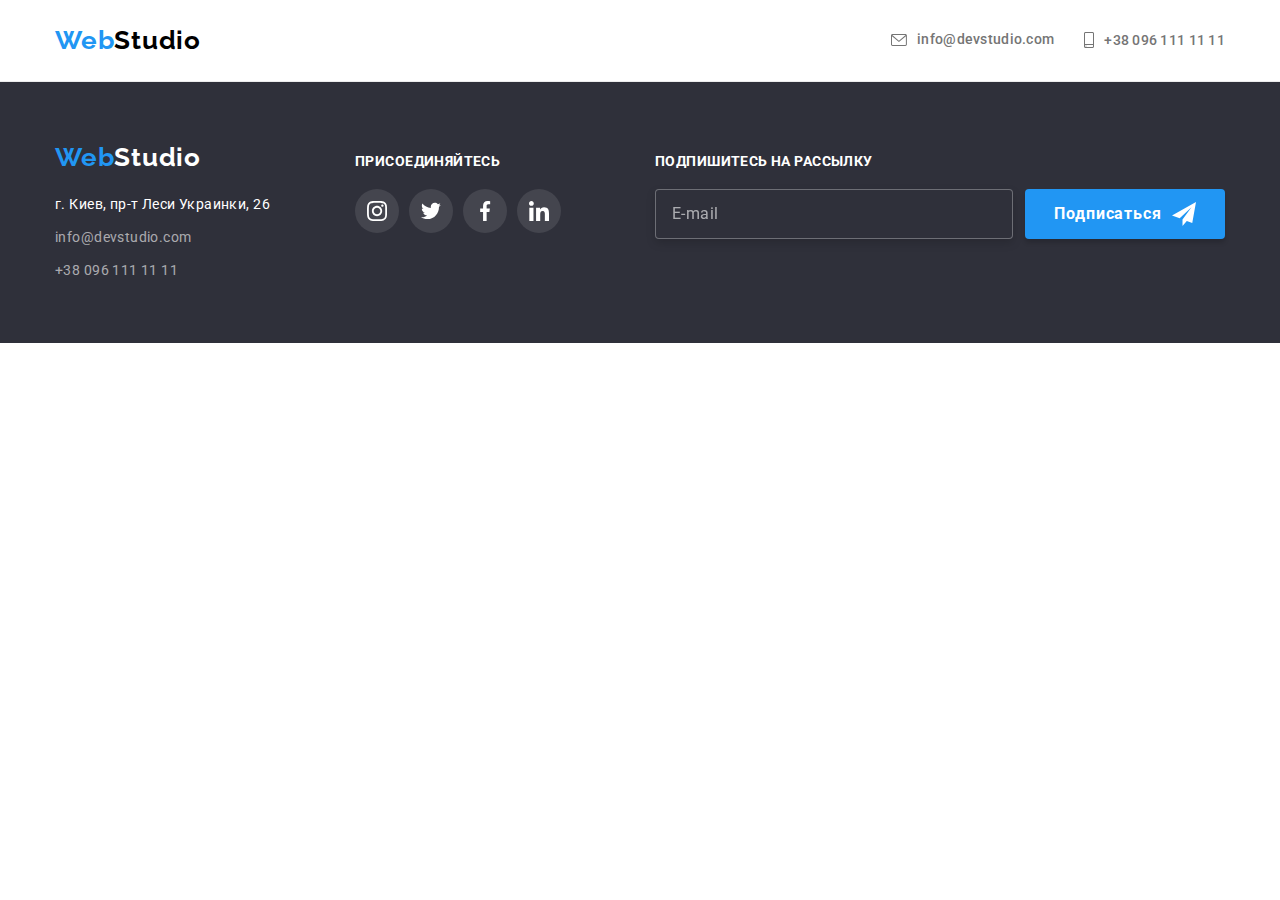
==== exp.html @ 4e3dd15c "hw-08 start" ====
<!DOCTYPE html>
<html lang="ru">
	<head>
		<meta charset="UTF-8" />
		<meta name="viewport" content="width=device-width, initial-scale=1.0" />
		<link rel="stylesheet" href="./css/modern-normalize.css" />
		<link
			href="https://fonts.googleapis.com/css2?family=Raleway:wght@700&family=Roboto:wght@400;500;700;900&display=fallback"
			rel="stylesheet"
		/>
		<link rel="stylesheet" href="./css/main.min.css" />
		<title>Experiment Page</title>
	</head>
	<body>
		<header class="header-border">
			<div class="container flexbox header">
				<!-- logo -->
				<a href="./index.html" class="logo logo__header link"><span class="logo--accent">Web</span>Studio</a>
				<nav class="navigation-box">
					<!-- navigation list -->
					<ul class="navigation list">
						<li class="navigation__item"><a href="./index.html" class="navigation__link">Студия</a></li>
						<li class="navigation__item"><a href="./portfolio.html" class="navigation__link">Портфолио</a></li>
						<li class="navigation__item"><a href="./exp.html" class="navigation__link current-page">Контакты</a></li>
					</ul>
				</nav>
				<!-- tel & mail -->
				<ul class="contacts list">
					<li class="contacts__item">
						<a href="mailto:info@devstudio.com" class="contacts__link">
							<svg class="envelope">
								<use href="./images/icons/sprite.svg#sprite-envelope"></use>
							</svg>
							info@devstudio.com</a
						>
					</li>
					<li class="contacts__item">
						<a href="tel:+380961111111" class="contacts__link">
							<svg class="smartphone">
								<use href="./images/icons/sprite.svg#sprite-smartphone"></use>
							</svg>
							+38 096 111 11 11</a
						>
					</li>
				</ul>
			</div>
		</header>
		<main></main>
		<footer class="footer-background">
			<div class="container flexbox footer">
				<!-- address block-->
				<div class="address-wrap">
					<!-- logo -->
					<a href="./index.html" class="logo logo__footer link"><span class="logo--accent">Web</span>Studio</a>
					<address class="address">
						<ul class="address__list list">
							<li class="address__item">г. Киев, пр-т Леси Украинки, 26</li>
							<li class="address__item">
								<a href="mailto:info@devstudio.com" class="address__link link">info@devstudio.com</a>
							</li>
							<li class="address__item">
								<a href="tel:+380961111111" class="address__link link">+38 096 111 11 11</a>
							</li>
						</ul>
					</address>
				</div>
				<!-- join block -->
				<div class="join">
					<p class="join__heading">присоединяйтесь</p>
					<ul class="join__list flexbox list">
						<li class="join__item">
							<a href="https://www.instagram.com/" class="join__link" aria-label="ссылка на профиль в Instagram">
								<svg class="join__icon">
									<use href="./images/icons/sprite.svg#sprite-instagram"></use>
								</svg>
							</a>
						</li>
						<li class="join__item">
							<a href="https://twitter.com/" class="join__link" aria-label="ссылка на профиль в Twitter">
								<svg class="join__icon">
									<use href="./images/icons/sprite.svg#sprite-twitter"></use>
								</svg>
							</a>
						</li>
						<li class="join__item">
							<a href="https://www.facebook.com/" class="join__link" aria-label="ссылка на профиль в Facebook">
								<svg class="join__icon">
									<use href="./images/icons/sprite.svg#sprite-facebook"></use>
								</svg>
							</a>
						</li>
						<li class="join__item">
							<a href="https://www.linkedin.com/" class="join__link" aria-label="ссылка на профиль в LinkedIn">
								<svg class="join__icon">
									<use href="./images/icons/sprite.svg#sprite-linkedin"></use>
								</svg>
							</a>
						</li>
					</ul>
				</div>
				<!-- submit us block -->
				<div class="subscribe">
					<p class="subscribe__heading">Подпишитесь на рассылку</p>
					<form class="subscribe__form">
						<input
							type="email"
							name="user-email"
							id="user-email"
							class="subscribe__email"
							placeholder="E-mail"
							required
							autocomplete="off"
						/>
						<button class="form-button">
							Подписаться
							<svg class="subscribe__icon">
								<use href="./images/icons/sprite.svg#sprite-footer-send"></use>
							</svg>
						</button>
					</form>
				</div>
			</div>
		</footer>
	</body>
</html>
---- css/main.min.css ----
/*! modern-normalize v0.7.0 | MIT License | https://github.com/sindresorhus/modern-normalize */*,*::before,*::after{box-sizing:border-box}:root{-moz-tab-size:4;tab-size:4}html{-webkit-text-size-adjust:100%}body{margin:0}body{font-family:system-ui,-apple-system,"Segoe UI",Roboto,Helvetica,Arial,sans-serif,"Apple Color Emoji","Segoe UI Emoji"}hr{height:0}abbr[title]{text-decoration:underline dotted}b,strong{font-weight:bolder}code,kbd,samp,pre{font-family:ui-monospace, SFMono-Regular, Consolas, 'Liberation Mono', Menlo, monospace;font-size:1em}small{font-size:80%}sub,sup{font-size:75%;line-height:0;position:relative;vertical-align:baseline}sub{bottom:-0.25em}sup{top:-0.5em}button,input,optgroup,select,textarea{font-family:inherit;font-size:100%;line-height:1.15;margin:0}button,select{text-transform:none}button,[type='button'],[type='reset'],[type='submit']{-webkit-appearance:button}button::-moz-focus-inner,[type='button']::-moz-focus-inner,[type='reset']::-moz-focus-inner,[type='submit']::-moz-focus-inner{border-style:none;padding:0}button:-moz-focusring,[type='button']:-moz-focusring,[type='reset']:-moz-focusring,[type='submit']:-moz-focusring{outline:1px dotted ButtonText}legend{padding:0}progress{vertical-align:baseline}[type='number']::-webkit-inner-spin-button,[type='number']::-webkit-outer-spin-button{height:auto}[type='search']{-webkit-appearance:textfield;outline-offset:-2px}[type='search']::-webkit-search-decoration{-webkit-appearance:none}::-webkit-file-upload-button{-webkit-appearance:button;font:inherit}summary{display:list-item}body{background-color:#fff;font-family:"Roboto", sans-serif;font-style:normal;font-weight:400;font-size:14px;letter-spacing:0.03em}img{display:block;max-width:100%;height:auto}textarea{resize:none}.flexbox{display:flex}.link{text-decoration:none}.list{margin:0;padding:0;list-style:none}.invisible{position:absolute;width:1px;height:1px;margin:-1px;border:0;padding:0;clip:rect(0, 0, 0, 0);overflow:hidden}.logo{font-family:"Raleway", sans-serif;font-style:normal;font-weight:700;font-size:24px;line-height:1.167;letter-spacing:0.03em}@media screen and (min-width: 1200px){.logo{font-size:26px;line-height:1.192}}.logo__header{color:#000}@media screen and (min-width: 1200px){.logo__header{margin-right:93px}}.logo__footer{color:#fff}.logo--accent{color:#2196f3;transition:color 250ms cubic-bezier(0.4, 0, 0.2, 1)}.logo__header:hover>.logo--accent,.logo__header:focus>.logo--accent,.logo__footer:hover>.logo--accent,.logo__footer:focus>.logo--accent{color:#188ce8}.form-button{display:inline-flex;width:200px;height:50px;justify-content:center;align-items:center;background-color:#2196f3;box-shadow:0px 4px 4px rgba(0,0,0,0.15);border:none;border-radius:4px;font-weight:700;font-size:16px;line-height:30px;letter-spacing:0.06em;color:#ffffff;cursor:pointer;transition:background-color 250ms cubic-bezier(0.4, 0, 0.2, 1)}.form-button:hover,.form-button:focus{background-color:#188ce8}.filter__button{padding:6px 22px;border:none;text-align:center;font-weight:500;font-size:16px;line-height:1.62;color:#212121;background-color:#f5f4fa;border-radius:4px;cursor:pointer;transition:color 250ms cubic-bezier(0.4, 0, 0.2, 1),background-color 250ms cubic-bezier(0.4, 0, 0.2, 1),box-shadow 250ms cubic-bezier(0.4, 0, 0.2, 1)}.filter__button:hover,.filter__button:focus{box-shadow:0px 3px 1px rgba(0,0,0,0.1),0px 1px 2px rgba(0,0,0,0.08),0px 2px 2px rgba(0,0,0,0.12);color:#fff;background-color:#2196f3}.close-button{position:absolute;top:8px;right:8px;width:30px;height:30px;border-radius:50%;background:#ffffff;border:1px solid rgba(0,0,0,0.1);cursor:pointer}.close-button__icon{position:absolute;width:11px;height:11px;top:50%;left:50%;transform:translate(-50%, -50%);fill:#000000;transition:fill 250ms cubic-bezier(0.4, 0, 0.2, 1)}.close-button:hover .close-button__icon,.close-button:focus .close-button__icon{fill:#2196f3}.net-list{justify-content:center;align-items:center}.net-list__item:not(:last-child){margin-right:10px}.net-list__link{display:flex;width:44px;height:44px;border-radius:50%;justify-content:center;align-items:center;background-color:transparent;fill:#afb1b8;transition:background-color 250ms cubic-bezier(0.4, 0, 0.2, 1),fill 250ms cubic-bezier(0.4, 0, 0.2, 1)}.net-list__link:hover,.net-list__link:focus{background-color:#2196f3;fill:#fff}.net-list__icon{width:20px;height:20px}.form{display:flex;flex-direction:column;align-items:center}.form__label{position:relative;display:flex;flex-direction:column;width:100%;cursor:pointer}.form__label:not(:nth-child(4)){margin-bottom:10px}.form__label:nth-child(4){margin-bottom:20px}.form__text{display:inline-block;margin-bottom:4px;font-weight:400;font-size:12px;line-height:14px;letter-spacing:0.01em;color:#757575}.form__field{width:100%;height:40px;outline:none;padding-left:42px;border:1px solid rgba(33,33,33,0.2);border-radius:4px;font-weight:400;font-size:16px;line-height:20px;letter-spacing:0.03em;background-color:transparent;cursor:pointer;transition:border-color 250ms cubic-bezier(0.4, 0, 0.2, 1)}.form__field:hover,.form__field:focus{border-color:#2196f3}.form__textarea{height:120px;padding:12px 16px}.form__textarea::placeholder{font-weight:normal;font-size:12px;line-height:20px;letter-spacing:0.01em;color:rgba(117,117,117,0.5)}.form__icon{position:absolute;left:12px;bottom:11px;width:18px;height:18px;fill:#212121;transition:fill 250ms cubic-bezier(0.4, 0, 0.2, 1);z-index:-1}.form__field:hover+.form__icon,.form__label:focus-within .form__icon{fill:#2196f3}.form__deal{display:flex;height:24px;margin-bottom:30px;line-height:1.714;align-items:center;cursor:pointer}.form__checkbox:not(:checked)+.form__custom-checkbox{border:2px solid #212121;border-radius:2px}.form__checkbox:checked+.form__custom-checkbox{border-color:transparent;transition:background-color 250ms cubic-bezier(0.4, 0, 0.2, 1);background-image:url(../images/icons/check.svg)}.form__checkbox:not(:checked):hover+.form__custom-checkbox,.form__checkbox:not(:checked):focus+.form__custom-checkbox{border-color:#2196f3}.form__custom-checkbox{display:inline-block;width:16px;height:15px;margin-right:8px;vertical-align:middle}.form__accept{margin:0 4px 0 0;color:#757575}.form__link{color:#2196f3}.backdrop{position:fixed;top:0;right:0;width:100%;height:100%;background-color:rgba(0,0,0,0.2);transition:opacity 250ms cubic-bezier(0.4, 0, 0.2, 1)}.backdrop.is-hidden{opacity:0;pointer-events:none}.modal-window{position:absolute;top:50%;left:50%;transform:translate(-50%, -50%) scale(1);width:528px;height:581px;padding:40px;background-color:#ffffff;box-shadow:0px 1px 3px rgba(0,0,0,0.12),0px 1px 1px rgba(0,0,0,0.14),0px 2px 1px rgba(0,0,0,0.2);border-radius:4px;overflow:hidden;transition:transform 250ms cubic-bezier(0.4, 0, 0.2, 1),opacity 250ms cubic-bezier(0.4, 0, 0.2, 1)}.modal-window__heading{margin:0 0 12px;font-weight:700;font-size:20px;line-height:23px;text-align:center;letter-spacing:0.03em;color:#212121}.backdrop.is-hidden .modal-window{opacity:0;transform:translate(-50%, -50%) scale(0)}.container{width:1200px;padding-left:15px;padding-right:15px;margin-left:auto;margin-right:auto}.section{padding-top:94px;padding-bottom:94px}.section__title{margin-top:0;margin-bottom:50px;font-weight:700;font-size:36px;line-height:1.17;text-align:center;color:#212121}.header-border{border-bottom:1px solid #ececec}.header{justify-content:space-between;align-items:center;padding-top:25px;padding-bottom:25px}.navigation-box{display:none;align-items:center;margin-right:auto}.navigation,.contacts{display:inline-flex}.navigation__item{position:relative}.navigation__item:not(:last-child){margin-right:50px}.contacts__item:not(:last-child){margin-right:30px}.navigation__link,.contacts{font-weight:500;line-height:1.14;letter-spacing:0.02em;text-decoration:none;color:#212121;transition:color 250ms cubic-bezier(0.4, 0, 0.2, 1)}.contacts__link{display:flex;align-items:center;text-decoration:none;color:#757575;transition:color 250ms cubic-bezier(0.4, 0, 0.2, 1)}.contacts__link:hover,.contacts__link:focus{color:#2196f3}.envelope{width:16px;height:12px;margin-right:10px;fill:#757575;transition:fill 250ms cubic-bezier(0.4, 0, 0.2, 1)}.contacts__link:hover .envelope,.contacts__link:focus .envelope{fill:#2196f3}.smartphone{width:10px;height:16px;margin-right:10px;fill:#757575;transition:fill 250ms cubic-bezier(0.4, 0, 0.2, 1)}.contacts__link:hover .smartphone,.contacts__link:focus .smartphone{fill:#2196f3}.navigation__link:hover,.navigation__link:focus{color:#2196f3}.hero{display:flex;flex-direction:column;justify-content:center;align-items:center;max-width:1600px;height:600px;margin-left:auto;margin-right:auto;text-align:center;background-color:#c4c4c4;background-image:linear-gradient(rgba(47,48,58,0.4), rgba(47,48,58,0.4)),url(../images/hero/hero.jpg);background-repeat:no-repeat;background-size:cover;background-position:center}.hero__title{margin-top:0;margin-bottom:30px;font-weight:900;font-size:44px;line-height:60px;letter-spacing:0.06em;text-transform:uppercase;color:#fff}.feature{padding-top:94px}.feature__item{width:calc((100%-3 * 30px) / 4)}.feature__item:not(:last-child){margin-right:30px}.feature__wrap{display:flex;justify-content:center;align-items:center;height:120px;margin-bottom:30px;background-color:#f5f4fa;border-radius:4px}.feature__title{margin:0;font-size:14px;letter-spacing:0.03em;font-weight:700;line-height:1.14;text-transform:uppercase;color:#212121}.feature__text{line-height:24px;color:#757575;margin:10px 0 0}.work__list{flex-wrap:wrap}.work__item{width:calc((100% - 2 * 30px) / 3);position:relative}.work__item:not(:nth-child(3n)){margin-right:30px}.work__item::before{position:absolute;bottom:0;left:0;content:"";width:100%;height:70px;background-color:rgba(47,48,58,0.8)}.work__text{position:absolute;bottom:27px;width:100%;margin:0;font-weight:500;line-height:1.143;text-transform:uppercase;text-align:center;color:#fff}.team-background{background-color:#f5f4fa}.team__list{flex-wrap:wrap}.team__item{margin:0;width:calc((100% - 30px * 3) / 4);text-align:center;background-color:#fff;box-shadow:0px 1px 3px rgba(0,0,0,0.12),0px 1px 1px rgba(0,0,0,0.14),0px 2px 1px rgba(0,0,0,0.2);border-radius:0px 0px 4px 4px}.team__item:not(:nth-child(4n)){margin-right:30px}.team__card{padding-top:30px;padding-bottom:30px}.team__title{margin:0 0 10px;font-weight:500;font-size:16px;line-height:1.19;color:#212121}.team__text{margin:0 0 16px;font-size:16px;line-height:1.19;color:#757575}.clients{flex-wrap:wrap}.clients__item:not(:nth-child(6n)){margin-right:30px}.clients__item:nth-child(n+7){margin-top:30px}.clients__link{display:flex;justify-content:center;align-items:center;width:170px;height:90px;border:1px solid #afb1b8;border-radius:4px;transition:border-color 250ms cubic-bezier(0.4, 0, 0.2, 1)}.clients__link:hover,.clients__link:focus{border-color:#2196f3}.clients__icon{fill:#afb1b8;transition:fill 250ms cubic-bezier(0.4, 0, 0.2, 1)}.clients__item:nth-child(1) .clients__icon{width:44px;height:49px}.clients__item:nth-child(2) .clients__icon{width:40px;height:52px}.clients__item:nth-child(3) .clients__icon{width:41px;height:42px}.clients__item:nth-child(4) .clients__icon{width:80px;height:42px}.clients__item:nth-child(5) .clients__icon{width:59px;height:47px}.clients__item:nth-child(6) .clients__icon{width:88px;height:45px}.clients__link:hover .clients__icon,.clients__link:focus .clients__icon{fill:#2196f3}.filter{display:flex;margin-bottom:50px;justify-content:center}.filter__item:not(:last-child){margin-right:8px}.portfolio{display:flex;flex-wrap:wrap}.portfolio__item{width:calc((100% - 30px * 2) / 3);border:1px solid #eeeeee;transition:box-shadow 250ms cubic-bezier(0.4, 0, 0.2, 1)}.portfolio__item:not(:nth-child(3n)){margin-right:30px}.portfolio__item:not(:nth-last-child(-n+3)){margin-bottom:30px}.portfolio__item:hover,.portfolio__item:focus-within{border:1px solid rgba(0,0,0,0.16);box-shadow:0px 1px 1px rgba(0,0,0,0.12),0px 4px 4px rgba(0,0,0,0.06),1px 4px 6px rgba(0,0,0,0.16)}.portfolio__link{text-decoration:none}.portfolio__card{padding:20px 24px}.portfolio__title{margin:0 0 4px;font-weight:700;font-size:18px;line-height:2;letter-spacing:0.06em;color:#212121}.portfolio__text{margin:0;font-size:16px;line-height:1.87;color:#757575}.overlay{position:relative;overflow:hidden}.overlay::before{content:"";display:block;position:absolute;top:0;left:0;background:rgba(33,150,243,0.9);width:100%;height:100%;transform:translateY(101%);transition:transform 250ms cubic-bezier(0.4, 0, 0.2, 1)}.overlay__wrap{position:absolute;top:0;left:0;width:100%;height:100%;margin:0;display:flex;align-items:center;padding:24px;transform:translateY(100%);transition:transform 250ms cubic-bezier(0.4, 0, 0.2, 1)}.overlay__text{color:#fff;font-size:18px;line-height:1.556}.portfolio__link:hover .overlay::before,.portfolio__link:focus .overlay::before,.portfolio__link:hover .overlay__wrap,.portfolio__link:focus .overlay__wrap{transform:translateY(0)}.footer-background{background-color:#2f303a}.footer{padding-top:60px;padding-bottom:60px;align-items:baseline}.address-wrap{width:calc((100% - 30px * 3) / 4);margin-right:30px}.address{margin-top:20px}.address__list{font-style:normal;line-height:1.71}.address__list:first-child{color:#fff}.address__item:not(:last-child){margin-bottom:9px}.address__link{color:rgba(255,255,255,0.6);transition:color 250ms cubic-bezier(0.4, 0, 0.2, 1)}.address__link:hover,.address__link:focus{color:#2196f3}.join{width:calc((100% - 30px * 3) / 4);margin-right:30px;text-transform:uppercase;font-weight:700;line-height:16px;color:#ffffff}.join__heading{margin:0 0 20px 0}.join__list{margin-top:20px}.join__item:not(:last-child){margin-right:10px}.join__link{display:flex;width:44px;height:44px;border-radius:50%;justify-content:center;align-items:center;background:rgba(255,255,255,0.1);transition:background-color 250ms cubic-bezier(0.4, 0, 0.2, 1)}.join__link:hover,.join__link:focus{background-color:#2196f3}.join__icon{width:20px;height:20px;fill:#ffffff}.subscribe{width:calc((100% - 30px) / 2);text-transform:uppercase;font-weight:700;line-height:16px;color:#ffffff}.subscribe__heading{margin:0 0 20px 0}.subscribe__form{display:flex;align-items:center}.subscribe__email{display:inline-flex;width:358px;height:50px;margin-right:12px;padding-left:16px;border:1px solid rgba(255,255,255,0.3);filter:drop-shadow(0px 4px 4px rgba(0,0,0,0.15));border-radius:4px;background-color:#2f303a;font-weight:400;font-size:16px;line-height:20px;letter-spacing:0.03em;color:#ffffff;transition:border-color 250ms cubic-bezier(0.4, 0, 0.2, 1)}.subscribe__email::placeholder{color:rgba(255,255,255,0.6)}.subscribe__email:hover,.subscribe__email:focus{border-color:#2196f3}.subscribe__icon{margin-left:10px;width:24px;height:24px;fill:#ffffff}.current-page{color:#2196f3}.current-page::after{position:absolute;bottom:-32px;left:0;content:"";width:100%;height:4px;border-radius:2px;background-color:#2196f3}
/*# sourceMappingURL=main.min.css.map */
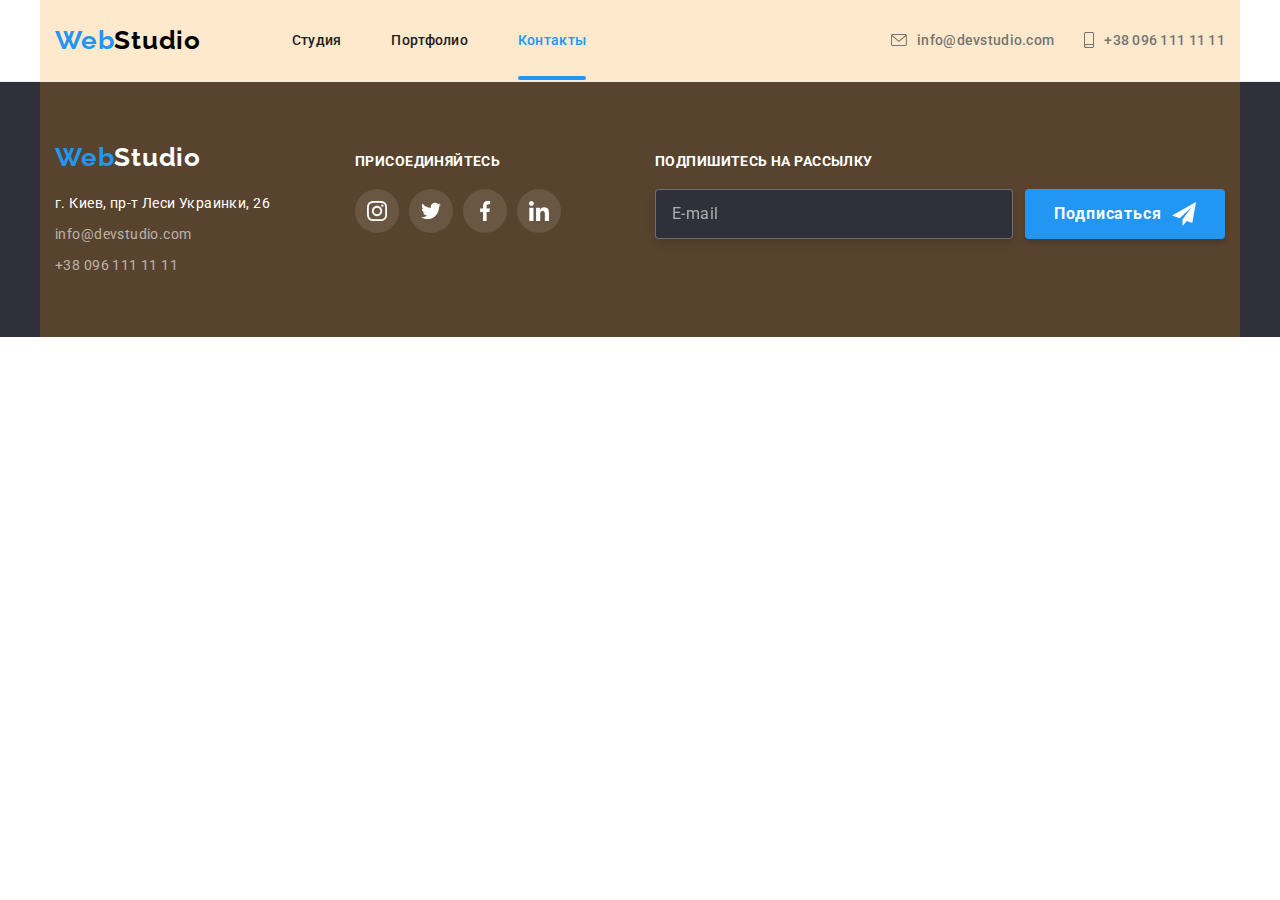
==== commit 3c780371: "current page underline fix" ====
--- a/exp.html
+++ b/exp.html
@@ -14,43 +14,46 @@
 	<body>
 		<header class="header-border">
 			<div class="container flexbox header">
-				<!-- logo -->
 				<a href="./index.html" class="logo logo__header link"><span class="logo--accent">Web</span>Studio</a>
-				<nav class="navigation-box">
-					<!-- navigation list -->
-					<ul class="navigation list">
-						<li class="navigation__item"><a href="./index.html" class="navigation__link">Студия</a></li>
-						<li class="navigation__item"><a href="./portfolio.html" class="navigation__link">Портфолио</a></li>
-						<li class="navigation__item"><a href="./exp.html" class="navigation__link current-page">Контакты</a></li>
+				<button type="button" class="menu-button" aria-expanded="false" aria-controls="menu-mobile" data-menu-button>
+					<svg width="40" height="40" aria-label="Переключатель мобильного меню">
+						<use class="burger-close" href="./images/icons/sprite.svg#sprite-burger-close"></use>
+						<use class="burger" href="./images/icons/sprite.svg#sprite-burger"></use>
+					</svg>
+				</button>
+				<div class="menu" id="menu-mobile" data-menu>
+					<nav class="navigation-box">
+						<ul class="navigation list">
+							<li class="navigation__item"><a href="./index.html" class="navigation__link">Студия</a></li>
+							<li class="navigation__item"><a href="./portfolio.html" class="navigation__link">Портфолио</a></li>
+							<li class="navigation__item"><a href="exp.html" class="navigation__link current-page">Контакты</a></li>
+						</ul>
+					</nav>
+					<ul class="contacts list">
+						<li class="contacts__item">
+							<a href="mailto:info@devstudio.com" class="contacts__link">
+								<svg class="envelope">
+									<use href="./images/icons/sprite.svg#sprite-envelope"></use>
+								</svg>
+								info@devstudio.com</a
+							>
+						</li>
+						<li class="contacts__item">
+							<a href="tel:+380961111111" class="contacts__link">
+								<svg class="smartphone">
+									<use href="./images/icons/sprite.svg#sprite-smartphone"></use>
+								</svg>
+								+38 096 111 11 11</a
+							>
+						</li>
 					</ul>
-				</nav>
-				<!-- tel & mail -->
-				<ul class="contacts list">
-					<li class="contacts__item">
-						<a href="mailto:info@devstudio.com" class="contacts__link">
-							<svg class="envelope">
-								<use href="./images/icons/sprite.svg#sprite-envelope"></use>
-							</svg>
-							info@devstudio.com</a
-						>
-					</li>
-					<li class="contacts__item">
-						<a href="tel:+380961111111" class="contacts__link">
-							<svg class="smartphone">
-								<use href="./images/icons/sprite.svg#sprite-smartphone"></use>
-							</svg>
-							+38 096 111 11 11</a
-						>
-					</li>
-				</ul>
+				</div>
 			</div>
 		</header>
 		<main></main>
-		<footer class="footer-background">
-			<div class="container flexbox footer">
-				<!-- address block-->
+		<footer class="footer-background" id="contacts">
+			<div class="container footer">
 				<div class="address-wrap">
-					<!-- logo -->
 					<a href="./index.html" class="logo logo__footer link"><span class="logo--accent">Web</span>Studio</a>
 					<address class="address">
 						<ul class="address__list list">
@@ -64,7 +67,6 @@
 						</ul>
 					</address>
 				</div>
-				<!-- join block -->
 				<div class="join">
 					<p class="join__heading">присоединяйтесь</p>
 					<ul class="join__list flexbox list">
@@ -98,7 +100,6 @@
 						</li>
 					</ul>
 				</div>
-				<!-- submit us block -->
 				<div class="subscribe">
 					<p class="subscribe__heading">Подпишитесь на рассылку</p>
 					<form class="subscribe__form">
@@ -121,5 +122,6 @@
 				</div>
 			</div>
 		</footer>
+		<script src="./js/menu.js"></script>
 	</body>
 </html>
--- a/css/main.min.css
+++ b/css/main.min.css
@@ -3,5 +3,5 @@
  Consolas,  'Liberation Mono',  Menlo,- monospace;font-size:1em}small{font-size:80%}sub,sup{font-size:75%;line-height:0;position:relative;vertical-align:baseline}sub{bottom:-0.25em}sup{top:-0.5em}button,input,optgroup,select,textarea{font-family:inherit;font-size:100%;line-height:1.15;margin:0}button,select{text-transform:none}button,[type='button'],[type='reset'],[type='submit']{-webkit-appearance:button}button::-moz-focus-inner,[type='button']::-moz-focus-inner,[type='reset']::-moz-focus-inner,[type='submit']::-moz-focus-inner{border-style:none;padding:0}button:-moz-focusring,[type='button']:-moz-focusring,[type='reset']:-moz-focusring,[type='submit']:-moz-focusring{outline:1px dotted ButtonText}legend{padding:0}progress{vertical-align:baseline}[type='number']::-webkit-inner-spin-button,[type='number']::-webkit-outer-spin-button{height:auto}[type='search']{-webkit-appearance:textfield;outline-offset:-2px}[type='search']::-webkit-search-decoration{-webkit-appearance:none}::-webkit-file-upload-button{-webkit-appearance:button;font:inherit}summary{display:list-item}body{background-color:#fff;font-family:"Roboto", sans-serif;font-style:normal;font-weight:400;font-size:14px;letter-spacing:0.03em}img{display:block;max-width:100%;height:auto}textarea{resize:none}.flexbox{display:flex}.link{text-decoration:none}.list{margin:0;padding:0;list-style:none}.invisible{position:absolute;width:1px;height:1px;margin:-1px;border:0;padding:0;clip:rect(0, 0, 0, 0);overflow:hidden}.logo{font-family:"Raleway", sans-serif;font-style:normal;font-weight:700;font-size:24px;line-height:1.167;letter-spacing:0.03em}@media screen and (min-width: 1200px){.logo{font-size:26px;line-height:1.192}}.logo__header{color:#000}@media screen and (min-width: 1200px){.logo__header{margin-right:93px}}.logo__footer{color:#fff}.logo--accent{color:#2196f3;transition:color 250ms cubic-bezier(0.4, 0, 0.2, 1)}.logo__header:hover>.logo--accent,.logo__header:focus>.logo--accent,.logo__footer:hover>.logo--accent,.logo__footer:focus>.logo--accent{color:#188ce8}.form-button{display:inline-flex;width:200px;height:50px;justify-content:center;align-items:center;background-color:#2196f3;box-shadow:0px 4px 4px rgba(0,0,0,0.15);border:none;border-radius:4px;font-weight:700;font-size:16px;line-height:30px;letter-spacing:0.06em;color:#ffffff;cursor:pointer;transition:background-color 250ms cubic-bezier(0.4, 0, 0.2, 1)}.form-button:hover,.form-button:focus{background-color:#188ce8}.filter__button{padding:6px 22px;border:none;text-align:center;font-weight:500;font-size:16px;line-height:1.62;color:#212121;background-color:#f5f4fa;border-radius:4px;cursor:pointer;transition:color 250ms cubic-bezier(0.4, 0, 0.2, 1),background-color 250ms cubic-bezier(0.4, 0, 0.2, 1),box-shadow 250ms cubic-bezier(0.4, 0, 0.2, 1)}.filter__button:hover,.filter__button:focus{box-shadow:0px 3px 1px rgba(0,0,0,0.1),0px 1px 2px rgba(0,0,0,0.08),0px 2px 2px rgba(0,0,0,0.12);color:#fff;background-color:#2196f3}.close-button{position:absolute;top:8px;right:8px;width:30px;height:30px;border-radius:50%;background:#ffffff;border:1px solid rgba(0,0,0,0.1);cursor:pointer}.close-button__icon{position:absolute;width:11px;height:11px;top:50%;left:50%;transform:translate(-50%, -50%);fill:#000000;transition:fill 250ms cubic-bezier(0.4, 0, 0.2, 1)}.close-button:hover .close-button__icon,.close-button:focus .close-button__icon{fill:#2196f3}.net-list{justify-content:center;align-items:center}.net-list__item:not(:last-child){margin-right:10px}.net-list__link{display:flex;width:44px;height:44px;border-radius:50%;justify-content:center;align-items:center;background-color:transparent;fill:#afb1b8;transition:background-color 250ms cubic-bezier(0.4, 0, 0.2, 1),fill 250ms cubic-bezier(0.4, 0, 0.2, 1)}.net-list__link:hover,.net-list__link:focus{background-color:#2196f3;fill:#fff}.net-list__icon{width:20px;height:20px}.form{display:flex;flex-direction:column;align-items:center}.form__label{position:relative;display:flex;flex-direction:column;width:100%;cursor:pointer}.form__label:not(:nth-child(4)){margin-bottom:10px}.form__label:nth-child(4){margin-bottom:20px}.form__text{display:inline-block;margin-bottom:4px;font-weight:400;font-size:12px;line-height:14px;letter-spacing:0.01em;color:#757575}.form__field{width:100%;height:40px;outline:none;padding-left:42px;border:1px solid rgba(33,33,33,0.2);border-radius:4px;font-weight:400;font-size:16px;line-height:20px;letter-spacing:0.03em;background-color:transparent;cursor:pointer;transition:border-color 250ms cubic-bezier(0.4, 0, 0.2, 1)}.form__field:hover,.form__field:focus{border-color:#2196f3}.form__textarea{height:120px;padding:12px 16px}.form__textarea::placeholder{font-weight:normal;font-size:12px;line-height:20px;letter-spacing:0.01em;color:rgba(117,117,117,0.5)}.form__icon{position:absolute;left:12px;bottom:11px;width:18px;height:18px;fill:#212121;transition:fill 250ms cubic-bezier(0.4, 0, 0.2, 1);z-index:-1}.form__field:hover+.form__icon,.form__label:focus-within .form__icon{fill:#2196f3}.form__deal{display:flex;height:24px;margin-bottom:30px;line-height:1.714;align-items:center;cursor:pointer}.form__checkbox:not(:checked)+.form__custom-checkbox{border:2px solid #212121;border-radius:2px}.form__checkbox:checked+.form__custom-checkbox{border-color:transparent;transition:background-color 250ms cubic-bezier(0.4, 0, 0.2, 1);background-image:url(../images/icons/check.svg)}.form__checkbox:not(:checked):hover+.form__custom-checkbox,.form__checkbox:not(:checked):focus+.form__custom-checkbox{border-color:#2196f3}.form__custom-checkbox{display:inline-block;width:16px;height:15px;margin-right:8px;vertical-align:middle}.form__accept{margin:0 4px 0 0;color:#757575}.form__link{color:#2196f3}.backdrop{position:fixed;top:0;right:0;width:100%;height:100%;background-color:rgba(0,0,0,0.2);transition:opacity 250ms cubic-bezier(0.4, 0, 0.2, 1)}.backdrop.is-hidden{opacity:0;pointer-events:none}.modal-window{position:absolute;top:50%;left:50%;transform:translate(-50%, -50%) scale(1);width:528px;height:581px;padding:40px;background-color:#ffffff;box-shadow:0px 1px 3px rgba(0,0,0,0.12),0px 1px 1px rgba(0,0,0,0.14),0px 2px 1px rgba(0,0,0,0.2);border-radius:4px;overflow:hidden;transition:transform 250ms cubic-bezier(0.4, 0, 0.2, 1),opacity 250ms cubic-bezier(0.4, 0, 0.2, 1)}.modal-window__heading{margin:0 0 12px;font-weight:700;font-size:20px;line-height:23px;text-align:center;letter-spacing:0.03em;color:#212121}.backdrop.is-hidden .modal-window{opacity:0;transform:translate(-50%, -50%) scale(0)}.container{width:1200px;padding-left:15px;padding-right:15px;margin-left:auto;margin-right:auto}.section{padding-top:94px;padding-bottom:94px}.section__title{margin-top:0;margin-bottom:50px;font-weight:700;font-size:36px;line-height:1.17;text-align:center;color:#212121}.header-border{border-bottom:1px solid #ececec}.header{justify-content:space-between;align-items:center;padding-top:25px;padding-bottom:25px}.navigation-box{display:none;align-items:center;margin-right:auto}.navigation,.contacts{display:inline-flex}.navigation__item{position:relative}.navigation__item:not(:last-child){margin-right:50px}.contacts__item:not(:last-child){margin-right:30px}.navigation__link,.contacts{font-weight:500;line-height:1.14;letter-spacing:0.02em;text-decoration:none;color:#212121;transition:color 250ms cubic-bezier(0.4, 0, 0.2, 1)}.contacts__link{display:flex;align-items:center;text-decoration:none;color:#757575;transition:color 250ms cubic-bezier(0.4, 0, 0.2, 1)}.contacts__link:hover,.contacts__link:focus{color:#2196f3}.envelope{width:16px;height:12px;margin-right:10px;fill:#757575;transition:fill 250ms cubic-bezier(0.4, 0, 0.2, 1)}.contacts__link:hover .envelope,.contacts__link:focus .envelope{fill:#2196f3}.smartphone{width:10px;height:16px;margin-right:10px;fill:#757575;transition:fill 250ms cubic-bezier(0.4, 0, 0.2, 1)}.contacts__link:hover .smartphone,.contacts__link:focus .smartphone{fill:#2196f3}.navigation__link:hover,.navigation__link:focus{color:#2196f3}.hero{display:flex;flex-direction:column;justify-content:center;align-items:center;max-width:1600px;height:600px;margin-left:auto;margin-right:auto;text-align:center;background-color:#c4c4c4;background-image:linear-gradient(rgba(47,48,58,0.4), rgba(47,48,58,0.4)),url(../images/hero/hero.jpg);background-repeat:no-repeat;background-size:cover;background-position:center}.hero__title{margin-top:0;margin-bottom:30px;font-weight:900;font-size:44px;line-height:60px;letter-spacing:0.06em;text-transform:uppercase;color:#fff}.feature{padding-top:94px}.feature__item{width:calc((100%-3 * 30px) / 4)}.feature__item:not(:last-child){margin-right:30px}.feature__wrap{display:flex;justify-content:center;align-items:center;height:120px;margin-bottom:30px;background-color:#f5f4fa;border-radius:4px}.feature__title{margin:0;font-size:14px;letter-spacing:0.03em;font-weight:700;line-height:1.14;text-transform:uppercase;color:#212121}.feature__text{line-height:24px;color:#757575;margin:10px 0 0}.work__list{flex-wrap:wrap}.work__item{width:calc((100% - 2 * 30px) / 3);position:relative}.work__item:not(:nth-child(3n)){margin-right:30px}.work__item::before{position:absolute;bottom:0;left:0;content:"";width:100%;height:70px;background-color:rgba(47,48,58,0.8)}.work__text{position:absolute;bottom:27px;width:100%;margin:0;font-weight:500;line-height:1.143;text-transform:uppercase;text-align:center;color:#fff}.team-background{background-color:#f5f4fa}.team__list{flex-wrap:wrap}.team__item{margin:0;width:calc((100% - 30px * 3) / 4);text-align:center;background-color:#fff;box-shadow:0px 1px 3px rgba(0,0,0,0.12),0px 1px 1px rgba(0,0,0,0.14),0px 2px 1px rgba(0,0,0,0.2);border-radius:0px 0px 4px 4px}.team__item:not(:nth-child(4n)){margin-right:30px}.team__card{padding-top:30px;padding-bottom:30px}.team__title{margin:0 0 10px;font-weight:500;font-size:16px;line-height:1.19;color:#212121}.team__text{margin:0 0 16px;font-size:16px;line-height:1.19;color:#757575}.clients{flex-wrap:wrap}.clients__item:not(:nth-child(6n)){margin-right:30px}.clients__item:nth-child(n+7){margin-top:30px}.clients__link{display:flex;justify-content:center;align-items:center;width:170px;height:90px;border:1px solid #afb1b8;border-radius:4px;transition:border-color 250ms cubic-bezier(0.4, 0, 0.2, 1)}.clients__link:hover,.clients__link:focus{border-color:#2196f3}.clients__icon{fill:#afb1b8;transition:fill 250ms cubic-bezier(0.4, 0, 0.2, 1)}.clients__item:nth-child(1) .clients__icon{width:44px;height:49px}.clients__item:nth-child(2) .clients__icon{width:40px;height:52px}.clients__item:nth-child(3) .clients__icon{width:41px;height:42px}.clients__item:nth-child(4) .clients__icon{width:80px;height:42px}.clients__item:nth-child(5) .clients__icon{width:59px;height:47px}.clients__item:nth-child(6) .clients__icon{width:88px;height:45px}.clients__link:hover .clients__icon,.clients__link:focus .clients__icon{fill:#2196f3}.filter{display:flex;margin-bottom:50px;justify-content:center}.filter__item:not(:last-child){margin-right:8px}.portfolio{display:flex;flex-wrap:wrap}.portfolio__item{width:calc((100% - 30px * 2) / 3);border:1px solid #eeeeee;transition:box-shadow 250ms cubic-bezier(0.4, 0, 0.2, 1)}.portfolio__item:not(:nth-child(3n)){margin-right:30px}.portfolio__item:not(:nth-last-child(-n+3)){margin-bottom:30px}.portfolio__item:hover,.portfolio__item:focus-within{border:1px solid rgba(0,0,0,0.16);box-shadow:0px 1px 1px rgba(0,0,0,0.12),0px 4px 4px rgba(0,0,0,0.06),1px 4px 6px rgba(0,0,0,0.16)}.portfolio__link{text-decoration:none}.portfolio__card{padding:20px 24px}.portfolio__title{margin:0 0 4px;font-weight:700;font-size:18px;line-height:2;letter-spacing:0.06em;color:#212121}.portfolio__text{margin:0;font-size:16px;line-height:1.87;color:#757575}.overlay{position:relative;overflow:hidden}.overlay::before{content:"";display:block;position:absolute;top:0;left:0;background:rgba(33,150,243,0.9);width:100%;height:100%;transform:translateY(101%);transition:transform 250ms cubic-bezier(0.4, 0, 0.2, 1)}.overlay__wrap{position:absolute;top:0;left:0;width:100%;height:100%;margin:0;display:flex;align-items:center;padding:24px;transform:translateY(100%);transition:transform 250ms cubic-bezier(0.4, 0, 0.2, 1)}.overlay__text{color:#fff;font-size:18px;line-height:1.556}.portfolio__link:hover .overlay::before,.portfolio__link:focus .overlay::before,.portfolio__link:hover .overlay__wrap,.portfolio__link:focus .overlay__wrap{transform:translateY(0)}.footer-background{background-color:#2f303a}.footer{padding-top:60px;padding-bottom:60px;align-items:baseline}.address-wrap{width:calc((100% - 30px * 3) / 4);margin-right:30px}.address{margin-top:20px}.address__list{font-style:normal;line-height:1.71}.address__list:first-child{color:#fff}.address__item:not(:last-child){margin-bottom:9px}.address__link{color:rgba(255,255,255,0.6);transition:color 250ms cubic-bezier(0.4, 0, 0.2, 1)}.address__link:hover,.address__link:focus{color:#2196f3}.join{width:calc((100% - 30px * 3) / 4);margin-right:30px;text-transform:uppercase;font-weight:700;line-height:16px;color:#ffffff}.join__heading{margin:0 0 20px 0}.join__list{margin-top:20px}.join__item:not(:last-child){margin-right:10px}.join__link{display:flex;width:44px;height:44px;border-radius:50%;justify-content:center;align-items:center;background:rgba(255,255,255,0.1);transition:background-color 250ms cubic-bezier(0.4, 0, 0.2, 1)}.join__link:hover,.join__link:focus{background-color:#2196f3}.join__icon{width:20px;height:20px;fill:#ffffff}.subscribe{width:calc((100% - 30px) / 2);text-transform:uppercase;font-weight:700;line-height:16px;color:#ffffff}.subscribe__heading{margin:0 0 20px 0}.subscribe__form{display:flex;align-items:center}.subscribe__email{display:inline-flex;width:358px;height:50px;margin-right:12px;padding-left:16px;border:1px solid rgba(255,255,255,0.3);filter:drop-shadow(0px 4px 4px rgba(0,0,0,0.15));border-radius:4px;background-color:#2f303a;font-weight:400;font-size:16px;line-height:20px;letter-spacing:0.03em;color:#ffffff;transition:border-color 250ms cubic-bezier(0.4, 0, 0.2, 1)}.subscribe__email::placeholder{color:rgba(255,255,255,0.6)}.subscribe__email:hover,.subscribe__email:focus{border-color:#2196f3}.subscribe__icon{margin-left:10px;width:24px;height:24px;fill:#ffffff}.current-page{color:#2196f3}.current-page::after{position:absolute;bottom:-32px;left:0;content:"";width:100%;height:4px;border-radius:2px;background-color:#2196f3}
+ monospace;font-size:1em}small{font-size:80%}sub,sup{font-size:75%;line-height:0;position:relative;vertical-align:baseline}sub{bottom:-0.25em}sup{top:-0.5em}button,input,optgroup,select,textarea{font-family:inherit;font-size:100%;line-height:1.15;margin:0}button,select{text-transform:none}button,[type='button'],[type='reset'],[type='submit']{-webkit-appearance:button}button::-moz-focus-inner,[type='button']::-moz-focus-inner,[type='reset']::-moz-focus-inner,[type='submit']::-moz-focus-inner{border-style:none;padding:0}button:-moz-focusring,[type='button']:-moz-focusring,[type='reset']:-moz-focusring,[type='submit']:-moz-focusring{outline:1px dotted ButtonText}legend{padding:0}progress{vertical-align:baseline}[type='number']::-webkit-inner-spin-button,[type='number']::-webkit-outer-spin-button{height:auto}[type='search']{-webkit-appearance:textfield;outline-offset:-2px}[type='search']::-webkit-search-decoration{-webkit-appearance:none}::-webkit-file-upload-button{-webkit-appearance:button;font:inherit}summary{display:list-item}body{background-color:#fff;font-family:"Roboto", sans-serif;font-style:normal;font-weight:400;font-size:14px;letter-spacing:0.03em}body.modal-open{overflow:hidden}img{display:block;max-width:100%;height:auto}textarea{resize:none}.flexbox{display:flex}.link{text-decoration:none}.list{margin:0;padding:0;list-style:none}.invisible{position:absolute;width:1px;height:1px;margin:-1px;border:0;padding:0;clip:rect(0, 0, 0, 0);overflow:hidden}.logo{font-family:"Raleway", sans-serif;font-style:normal;font-weight:700;font-size:24px;line-height:1.167;letter-spacing:0.03em}@media screen and (min-width: 1200px){.logo{font-size:26px;line-height:1.192}}.logo__header{color:#000}.logo__footer{color:#fff}.logo--accent{color:#2196f3;transition:color 250ms cubic-bezier(0.4, 0, 0.2, 1)}.logo__header:hover>.logo--accent,.logo__header:focus>.logo--accent,.logo__footer:hover>.logo--accent,.logo__footer:focus>.logo--accent{color:#188ce8}.menu-button{display:inline-flex;margin:0;padding:0;border:none;background-color:transparent}.menu-button .burger-close{display:none}.menu-button.is-open .burger-close{display:block}.menu-button.is-open .burger{display:none}@media screen and (min-width: 768px){.menu-button{display:none}}.menu-button:hover .burger,.menu-button:hover .burger-close,.menu-button:focus-within .burger,.menu-button:focus-within .burger-close{fill:#2196f3}.menu-button:hover{cursor:pointer}.form-button{display:inline-flex;width:200px;height:50px;justify-content:center;align-items:center;background-color:#2196f3;box-shadow:0px 4px 4px rgba(0,0,0,0.15);border:none;border-radius:4px;font-weight:700;font-size:16px;line-height:30px;letter-spacing:0.06em;color:#ffffff;cursor:pointer;transition:background-color 250ms cubic-bezier(0.4, 0, 0.2, 1)}.form-button:hover,.form-button:focus{background-color:#188ce8}.filter__button{padding:6px 22px;border:none;text-align:center;font-weight:500;font-size:16px;line-height:1.62;color:#212121;background-color:#f5f4fa;border-radius:4px;cursor:pointer;transition:color 250ms cubic-bezier(0.4, 0, 0.2, 1),background-color 250ms cubic-bezier(0.4, 0, 0.2, 1),box-shadow 250ms cubic-bezier(0.4, 0, 0.2, 1)}.filter__button:hover,.filter__button:focus{box-shadow:0px 3px 1px rgba(0,0,0,0.1),0px 1px 2px rgba(0,0,0,0.08),0px 2px 2px rgba(0,0,0,0.12);color:#fff;background-color:#2196f3}.close-button{position:absolute;top:8px;right:8px;width:30px;height:30px;border-radius:50%;background:#ffffff;border:1px solid rgba(0,0,0,0.1);cursor:pointer}.close-button__icon{position:absolute;width:11px;height:11px;top:50%;left:50%;transform:translate(-50%, -50%);fill:#000000;transition:fill 250ms cubic-bezier(0.4, 0, 0.2, 1)}.close-button:hover .close-button__icon,.close-button:focus .close-button__icon{fill:#2196f3}.menu{padding-top:60px;padding-bottom:60px;text-align:center}@media screen and (min-width: 768px){.menu{display:flex;padding:0;line-height:1.143}}@media screen and (max-width: 767px){.menu{display:none;position:absolute;top:100%;left:0;width:100%;height:393px;background-color:#ffffff;box-shadow:0px 4px 8px rgba(0,0,0,0.04),0px 2px 4px rgba(0,0,0,0.08),0px 1px 3px rgba(0,0,0,0.16);font-size:18px;line-height:1.167;z-index:3}.menu.is-open{display:flex;flex-direction:column;justify-content:space-between}}.net-list{justify-content:center;align-items:center}.net-list__item:not(:last-child){margin-right:10px}.net-list__link{display:flex;width:44px;height:44px;border-radius:50%;justify-content:center;align-items:center;background-color:transparent;fill:#afb1b8;transition:background-color 250ms cubic-bezier(0.4, 0, 0.2, 1),fill 250ms cubic-bezier(0.4, 0, 0.2, 1)}.net-list__link:hover,.net-list__link:focus{background-color:#2196f3;fill:#fff}.net-list__icon{width:20px;height:20px}.form{display:flex;flex-direction:column;align-items:center}.form__label{position:relative;display:flex;flex-direction:column;width:100%;cursor:pointer}.form__label:not(:nth-child(4)){margin-bottom:10px}.form__label:nth-child(4){margin-bottom:20px}.form__text{display:inline-block;margin-bottom:4px;font-weight:400;font-size:12px;line-height:14px;letter-spacing:0.01em;color:#757575}.form__field{width:100%;height:40px;outline:none;padding-left:42px;border:1px solid rgba(33,33,33,0.2);border-radius:4px;font-weight:400;font-size:16px;line-height:20px;letter-spacing:0.03em;background-color:transparent;cursor:pointer;transition:border-color 250ms cubic-bezier(0.4, 0, 0.2, 1)}.form__field:hover,.form__field:focus{border-color:#2196f3}.form__textarea{height:120px;padding:12px 16px}.form__textarea::placeholder{font-weight:normal;font-size:12px;line-height:20px;letter-spacing:0.01em;color:rgba(117,117,117,0.5)}.form__icon{position:absolute;left:12px;bottom:11px;width:18px;height:18px;fill:#212121;transition:fill 250ms cubic-bezier(0.4, 0, 0.2, 1)}.form__field:hover+.form__icon,.form__label:focus-within .form__icon{fill:#2196f3}.form__deal{height:15px;margin-bottom:30px;align-items:center;cursor:pointer}@media screen and (max-width: 1199px){.form__deal{display:block;text-align:center;font-size:12px;line-height:1.167}}@media screen and (min-width: 1200px){.form__deal{display:flex;height:24px;line-height:1.714}}.form__checkbox:not(:checked)+.form__custom-checkbox{border:2px solid #212121;border-radius:2px}.form__checkbox:checked+.form__custom-checkbox{border-color:transparent;transition:background-color 250ms cubic-bezier(0.4, 0, 0.2, 1);background-image:url(../images/icons/check.svg)}.form__checkbox:not(:checked):hover+.form__custom-checkbox,.form__checkbox:not(:checked):focus+.form__custom-checkbox{border-color:#2196f3}.form__custom-checkbox{display:inline-block;width:16px;height:15px;margin-right:4px;vertical-align:middle}@media screen and (min-width: 1200px){.form__custom-checkbox{margin-right:8px}}.form__accept{color:#757575}@media screen and (min-width: 1200px){.form__accept{margin-right:4px}}.form__link{color:#2196f3}.backdrop{position:fixed;top:0;left:0;width:100%;height:100%;padding:94px 15px;background-color:rgba(0,0,0,0.2);transition:opacity 250ms cubic-bezier(0.4, 0, 0.2, 1);overflow-y:scroll}.backdrop.is-hidden{opacity:0;pointer-events:none}.modal-window{width:100%;padding:40px;margin:0 auto;background-color:#ffffff;box-shadow:0px 1px 3px rgba(0,0,0,0.12),0px 1px 1px rgba(0,0,0,0.14),0px 2px 1px rgba(0,0,0,0.2);border-radius:4px;overflow:hidden;transition:transform 250ms cubic-bezier(0.4, 0, 0.2, 1),opacity 250ms cubic-bezier(0.4, 0, 0.2, 1)}@media screen and (max-width: 767px){.modal-window{position:relative}}@media screen and (min-width: 480px) and (max-width: 1199px){.modal-window{max-width:450px}}@media screen and (min-width: 768px){.modal-window{position:absolute;top:50%;left:50%;transform:translate(-50%, -50%) scale(1)}}@media screen and (min-width: 1200px){.modal-window{width:528px}}.modal-window__heading{margin:0 0 12px;font-weight:700;font-size:20px;text-align:center;letter-spacing:0.03em;color:#212121}@media screen and (max-width: 1199px){.modal-window__heading{line-height:1.5}}@media screen and (min-width: 1200px){.modal-window__heading{line-height:1.15}}.backdrop.is-hidden .modal-window{opacity:0;transform:translate(-50%, -50%) scale(0)}.container{max-width:480px;padding-left:15px;padding-right:15px;margin-left:auto;margin-right:auto;background-color:rgba(255,145,0,0.2)}@media screen and (min-width: 768px){.container{max-width:768px}}@media screen and (min-width: 1200px){.container{max-width:1200px}}.section{padding-top:60px;padding-bottom:60px}@media screen and (min-width: 1200px){.section{padding-top:94px;padding-bottom:94px}}.section__title{margin:0;margin-bottom:30px;font-weight:700;font-size:28px;line-height:1.179;text-align:center;color:#212121}@media screen and (min-width: 1200px){.section__title{margin-bottom:50px;font-size:36px;line-height:1.167}}.header-border{border-bottom:1px solid #ececec;position:relative}.header{justify-content:space-between;align-items:center;padding-top:10px;padding-bottom:10px}@media screen and (min-width: 768px){.header{padding-top:20px;padding-bottom:20px}}@media screen and (min-width: 1200px){.header{padding-top:25px;padding-bottom:25px}}@media screen and (min-width: 768px){.navigation-box{display:flex;align-items:center;margin-right:auto}}.navigation{display:inline-block}@media screen and (min-width: 768px){.navigation{display:inline-flex}}.contacts{display:inline-block}@media screen and (min-width: 1200px){.contacts{display:inline-flex}}@media screen and (max-width: 767px){.navigation__item{display:flex;justify-content:center}.navigation__item:first-child{margin-bottom:52px}.navigation__item:last-child{margin-top:40px}}@media screen and (min-width: 768px){.navigation__item:not(:last-child){margin-right:50px}.navigation__item:last-child{margin-right:84px}}@media screen and (min-width: 1200px){.navigation__item:last-child{margin-right:305px}}@media screen and (max-width: 767px){.contacts__item{display:flex;justify-content:center}.contacts__item:not(:last-child){margin-bottom:16px}}@media screen and (min-width: 768px){.contacts__item:not(:last-child){margin-bottom:10px}}@media screen and (min-width: 1200px){.contacts__item:not(:last-child){margin-bottom:0;margin-right:30px}}.navigation__link,.contacts{position:relative;font-weight:500;letter-spacing:0.02em;text-decoration:none;color:#212121;transition:color 250ms cubic-bezier(0.4, 0, 0.2, 1)}@media screen and (min-width: 768px) and (max-width: 1199px){.contacts{font-size:12px;line-height:1.167}}.contacts__link{display:flex;align-items:center;text-decoration:none;color:#757575;transition:color 250ms cubic-bezier(0.4, 0, 0.2, 1)}.contacts__link:hover,.contacts__link:focus{color:#2196f3}.envelope{width:16px;height:12px;margin-right:10px;fill:#757575;transition:fill 250ms cubic-bezier(0.4, 0, 0.2, 1)}.contacts__link:hover .envelope,.contacts__link:focus .envelope{fill:#2196f3}.smartphone{width:10px;height:16px;margin-right:10px;fill:#757575;transition:fill 250ms cubic-bezier(0.4, 0, 0.2, 1)}.contacts__link:hover .smartphone,.contacts__link:focus .smartphone{fill:#2196f3}.navigation__link:hover,.navigation__link:focus{color:#2196f3}.hero{display:flex;flex-direction:column;justify-content:center;align-items:center;margin-left:auto;margin-right:auto;text-align:center;background-color:#c4c4c4;max-width:1600px;height:400px;background-image:linear-gradient(rgba(47,48,58,0.4), rgba(47,48,58,0.4)),url(../images/mobile/hero.jpg);background-size:cover;background-repeat:no-repeat;background-position:center;background-size:cover}@media screen and (min-device-pixel-ratio: 2), screen and (min-resolution: 192dpi), screen and (min-resolution: 2dppx){.hero{background-image:linear-gradient(rgba(47,48,58,0.4), rgba(47,48,58,0.4)),url(../images/mobile/hero@2x.jpg)}}@media screen and (min-width: 768px){.hero{background-image:linear-gradient(rgba(47,48,58,0.4), rgba(47,48,58,0.4)),url(../images/tablet/hero.jpg)}}@media screen and (min-width: 768px) and (min-device-pixel-ratio: 2), screen and (min-width: 768px) and (min-resolution: 192dpi), screen and (min-width: 768px) and (min-resolution: 2dppx){.hero{background-image:linear-gradient(rgba(47,48,58,0.4), rgba(47,48,58,0.4)),url(../images/tablet/hero@2x.jpg)}}@media screen and (min-width: 1200px){.hero{max-width:1600px;height:600px;background-image:linear-gradient(rgba(47,48,58,0.4), rgba(47,48,58,0.4)),url(../images/desktop/hero.jpg);background-size:1600px 600px}}@media screen and (min-width: 1200px) and (min-device-pixel-ratio: 2), screen and (min-width: 1200px) and (min-resolution: 192dpi), screen and (min-width: 1200px) and (min-resolution: 2dppx){.hero{background-image:linear-gradient(rgba(47,48,58,0.4), rgba(47,48,58,0.4)),url(../images/desktop/hero@2x.jpg)}}.hero__title{margin-top:0;margin-bottom:30px;font-weight:900;font-size:26px;line-height:1.616;letter-spacing:0.06em;text-transform:uppercase;color:#fff}@media screen and (min-width: 1200px){.hero__title{font-size:44px;line-height:1.364}}.feature{padding-top:60px;padding-bottom:60px}@media screen and (min-width: 1200px){.feature{padding-top:94px;padding-bottom:0}}.feature__list{display:block}@media screen and (min-width: 768px){.feature__list{display:flex;flex-wrap:wrap}}@media screen and (max-width: 767px){.feature__item:not(:first-child){margin-top:30px}}@media screen and (min-width: 768px) and (max-width: 1199px){.feature__item{flex-basis:calc((100% - 30px) / 2)}.feature__item:nth-child(odd){margin-right:30px}}@media screen and (max-width: 1199px){.feature__item:nth-child(n+3){margin-top:30px}}@media screen and (min-width: 1200px){.feature__item{flex-basis:calc((100% - 3 * 30px) / 4)}.feature__item:not(:last-child){margin-right:30px}}.feature__wrap{display:flex;justify-content:center;align-items:center;height:120px;margin-bottom:30px;background-color:#f5f4fa;border-radius:4px}.feature__title{margin:0;font-size:14px;letter-spacing:0.03em;font-weight:700;line-height:1.14;text-transform:uppercase;color:#212121}@media screen and (max-width: 767px){.feature__title{text-align:center}}.feature__text{line-height:24px;color:#757575;margin:10px 0 0}@media screen and (max-width: 1199px){.work{display:none}}.work__list{flex-wrap:wrap}.work__item{width:calc((100% - 2 * 30px) / 3);position:relative}.work__item:not(:nth-child(3n)){margin-right:30px}.work__item::before{position:absolute;bottom:0;left:0;content:"";width:100%;height:70px;background-color:rgba(47,48,58,0.8)}.work__text{position:absolute;bottom:27px;width:100%;margin:0;font-weight:500;line-height:1.143;text-transform:uppercase;text-align:center;color:#fff}.team-background{background-color:#f5f4fa}@media screen and (min-width: 768px){.team{display:flex;flex-wrap:wrap}}.team__item{margin:0;width:100%;text-align:center;background-color:#fff;box-shadow:0px 1px 3px rgba(0,0,0,0.12),0px 1px 1px rgba(0,0,0,0.14),0px 2px 1px rgba(0,0,0,0.2);border-radius:0px 0px 4px 4px}@media screen and (max-width: 767px){.team__item:not(:last-child){margin-bottom:30px}}@media screen and (max-width: 1199px){.team__item:nth-child(-n+2){margin-bottom:30px}}@media screen and (min-width: 768px){.team__item{flex-basis:calc((100% - 30px) / 2)}.team__item:nth-child(odd){margin-right:30px}}@media screen and (min-width: 1200px){.team__item{flex-basis:calc((100% - 30px * 3) / 4)}.team__item:not(:nth-child(4n)){margin-right:30px}}.team__card{padding-top:30px;padding-bottom:24px}@media screen and (min-width: 1200px){.team__card{padding-bottom:30px}}.team__title{margin:0 0 10px;font-weight:500;font-size:16px;line-height:1.188;color:#212121}.team__text{margin:0 0 16px;font-size:16px;line-height:1.188;color:#757575}.clients{flex-wrap:wrap}@media screen and (max-width: 767px){.clients__item{flex-basis:calc((100% - 30px) / 2)}.clients__item:nth-child(odd){margin-right:30px}.clients__item:nth-child(-n+4){margin-bottom:30px}}@media screen and (min-width: 768px) and (max-width: 1199px){.clients__item{flex-basis:calc((100% - 30px * 2) / 3)}.clients__item:not(:nth-child(3n+3)){margin-right:30px}.clients__item:nth-child(-n+3){margin-bottom:30px}}@media screen and (min-width: 1200px){.clients__item{flex-basis:calc((100% - 30px * 5) / 6)}.clients__item:not(:nth-child(6n)){margin-right:30px}}.clients__link{display:flex;justify-content:center;align-items:center;height:90px;border:1px solid #afb1b8;border-radius:4px;transition:border-color 250ms cubic-bezier(0.4, 0, 0.2, 1)}.clients__link:hover,.clients__link:focus{border-color:#2196f3}.clients__icon{fill:#afb1b8;transition:fill 250ms cubic-bezier(0.4, 0, 0.2, 1)}.clients__item:nth-child(1) .clients__icon{width:44px;height:49px}.clients__item:nth-child(2) .clients__icon{width:40px;height:52px}.clients__item:nth-child(3) .clients__icon{width:41px;height:42px}.clients__item:nth-child(4) .clients__icon{width:80px;height:42px}.clients__item:nth-child(5) .clients__icon{width:59px;height:47px}.clients__item:nth-child(6) .clients__icon{width:88px;height:45px}.clients__link:hover .clients__icon,.clients__link:focus .clients__icon{fill:#2196f3}.filter{display:flex;margin-bottom:50px;justify-content:center}.filter__item:not(:last-child){margin-right:8px}.portfolio{display:flex;flex-wrap:wrap}.portfolio__item{width:calc((100% - 30px * 2) / 3);border:1px solid #eeeeee;transition:box-shadow 250ms cubic-bezier(0.4, 0, 0.2, 1)}.portfolio__item:not(:nth-child(3n)){margin-right:30px}.portfolio__item:not(:nth-last-child(-n+3)){margin-bottom:30px}.portfolio__item:hover,.portfolio__item:focus-within{border:1px solid rgba(0,0,0,0.16);box-shadow:0px 1px 1px rgba(0,0,0,0.12),0px 4px 4px rgba(0,0,0,0.06),1px 4px 6px rgba(0,0,0,0.16)}.portfolio__link{text-decoration:none}.portfolio__card{padding:20px 24px}.portfolio__title{margin:0 0 4px;font-weight:700;font-size:18px;line-height:2;letter-spacing:0.06em;color:#212121}.portfolio__text{margin:0;font-size:16px;line-height:1.87;color:#757575}.overlay{position:relative;overflow:hidden}.overlay::before{content:"";display:block;position:absolute;top:0;left:0;background:rgba(33,150,243,0.9);width:100%;height:100%;transform:translateY(101%);transition:transform 250ms cubic-bezier(0.4, 0, 0.2, 1)}.overlay__wrap{position:absolute;top:0;left:0;width:100%;height:100%;margin:0;display:flex;align-items:center;padding:24px;transform:translateY(100%);transition:transform 250ms cubic-bezier(0.4, 0, 0.2, 1)}.overlay__text{color:#fff;font-size:18px;line-height:1.556}.portfolio__link:hover .overlay::before,.portfolio__link:focus .overlay::before,.portfolio__link:hover .overlay__wrap,.portfolio__link:focus .overlay__wrap{transform:translateY(0)}.footer-background{background-color:#2f303a}.footer{padding-top:60px;padding-bottom:60px}@media screen and (max-width: 1199px){.footer{display:flex;flex-wrap:wrap}}@media screen and (min-width: 1200px){.footer{display:flex;align-items:baseline}}@media screen and (max-width: 1199px){.address-wrap{width:100%;margin-bottom:60px;text-align:center}}@media screen and (min-width: 768px){.address-wrap{width:calc((100% - 30px) / 2);margin-right:30px}}@media screen and (min-width: 1200px){.address-wrap{width:calc((100% - 30px * 3) / 4)}}.address{margin-top:20px}.address__list{font-style:normal;line-height:1.57}.address__list:first-child{color:#fff}.address__item:not(:last-child){margin-bottom:8px}@media screen and (min-width: 1200px){.address__item:not(:last-child){margin-bottom:9px}}.address__link{color:rgba(255,255,255,0.6);transition:color 250ms cubic-bezier(0.4, 0, 0.2, 1)}.address__link:hover,.address__link:focus{color:#2196f3}.join{text-transform:uppercase;font-weight:700;line-height:16px;color:#ffffff}@media screen and (max-width: 1199px){.join{width:100%;margin-bottom:60px;text-align:center}}@media screen and (min-width: 768px){.join{width:calc((100% - 30px) / 2)}}@media screen and (min-width: 1200px){.join{width:calc((100% - 30px * 3) / 4);margin-right:30px}}.join__heading{margin:0 0 20px 0}@media screen and (max-width: 1199px){.join__heading{text-align:center}}.join__list{margin-top:20px}@media screen and (max-width: 1199px){.join__list{justify-content:center}}.join__item:not(:last-child){margin-right:10px}.join__link{display:flex;width:44px;height:44px;border-radius:50%;justify-content:center;align-items:center;background:rgba(255,255,255,0.1);transition:background-color 250ms cubic-bezier(0.4, 0, 0.2, 1)}.join__link:hover,.join__link:focus{background-color:#2196f3}.join__icon{width:20px;height:20px;fill:#ffffff}.subscribe{text-transform:uppercase;font-weight:700;line-height:16px;color:#ffffff}@media screen and (max-width: 1199px){.subscribe{text-align:center;width:100%}}@media screen and (min-width: 1200px){.subscribe{width:calc((100% - 30px) / 2)}}.subscribe__heading{margin:0 0 20px 0}@media screen and (max-width: 1199px){.subscribe__heading{text-align:center}}@media screen and (min-width: 768px) and (max-width: 1199px){.subscribe__form{width:450px;margin-left:auto;margin-right:auto}}@media screen and (min-width: 1200px){.subscribe__form{display:flex}}.subscribe__email{display:inline-flex;height:50px;margin-bottom:20px;padding-left:16px;border:1px solid rgba(255,255,255,0.3);filter:drop-shadow(0px 4px 4px rgba(0,0,0,0.15));border-radius:4px;background-color:#2f303a;font-weight:400;font-size:16px;line-height:20px;letter-spacing:0.03em;color:#ffffff;transition:border-color 250ms cubic-bezier(0.4, 0, 0.2, 1)}@media screen and (max-width: 767px){.subscribe__email{width:100%}}@media screen and (min-width: 768px){.subscribe__email{width:450px}}@media screen and (min-width: 1200px){.subscribe__email{width:358px;margin-right:12px}}.subscribe__email::placeholder{color:rgba(255,255,255,0.6)}.subscribe__email:hover,.subscribe__email:focus{border-color:#2196f3}.subscribe__icon{margin-left:10px;width:24px;height:24px;fill:#ffffff}.current-page{color:#2196f3}.current-page::after{position:absolute;bottom:-8px;left:50%;transform:translate(-50%, 0);content:"";width:100%;height:4px;border-radius:2px;background-color:#2196f3}@media screen and (min-width: 768px){.current-page::after{bottom:-32px;left:0;width:100%;transform:translate(0)}}
 /*# sourceMappingURL=main.min.css.map */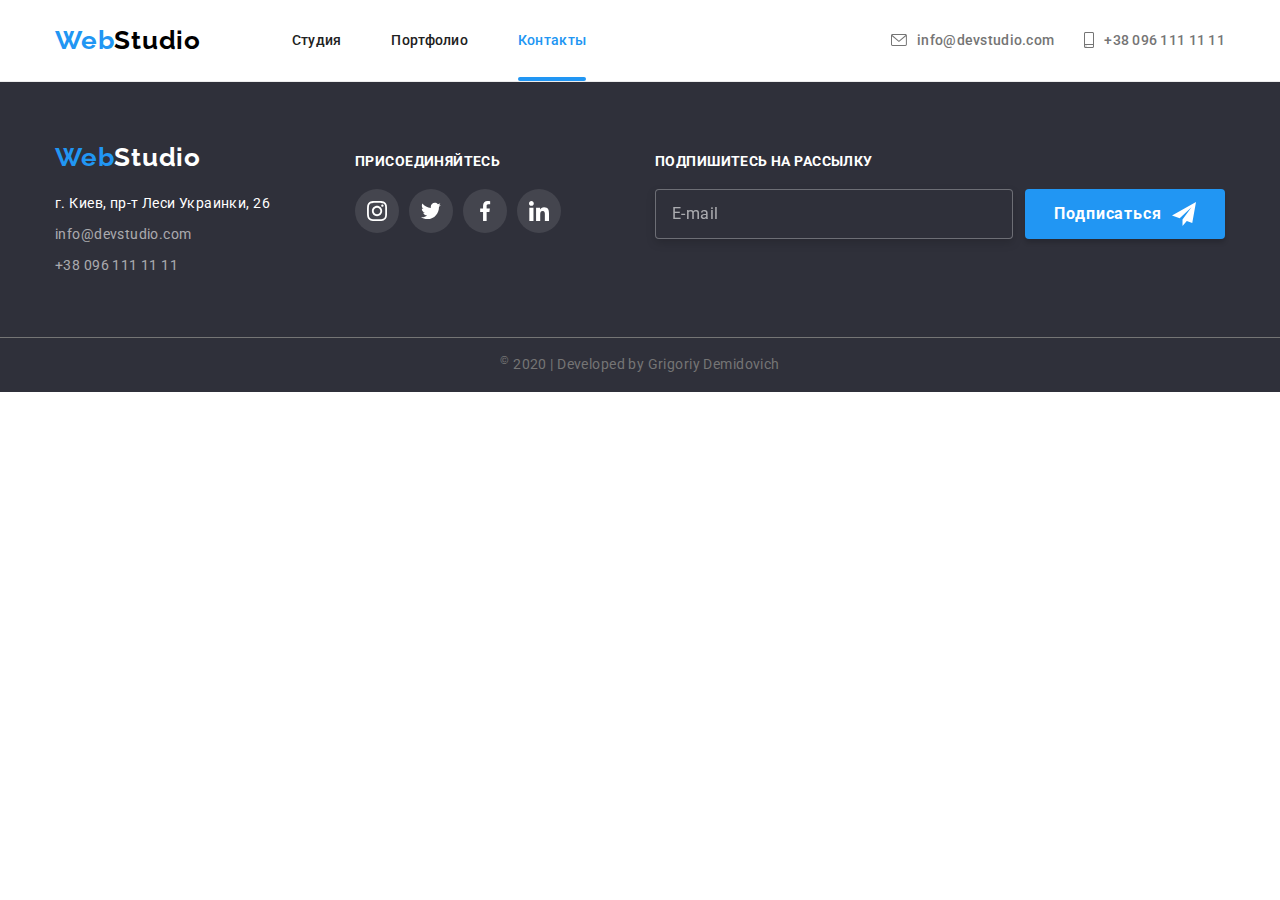
==== commit 543670b2: "copyright done" ====
--- a/exp.html
+++ b/exp.html
@@ -121,6 +121,12 @@
 					</form>
 				</div>
 			</div>
+			<div class="copyright-border">
+				<p class="copyright">
+					<sup>&copy;</sup> 2020 |
+					<a class="copyright__link" href="https://github.com/grig-d">Developed by Grigoriy Demidovich</a>
+				</p>
+			</div>
 		</footer>
 		<script src="./js/menu.js"></script>
 	</body>
--- a/css/main.min.css
+++ b/css/main.min.css
@@ -3,5 +3,5 @@
  Consolas,  'Liberation Mono',  Menlo,- monospace;font-size:1em}small{font-size:80%}sub,sup{font-size:75%;line-height:0;position:relative;vertical-align:baseline}sub{bottom:-0.25em}sup{top:-0.5em}button,input,optgroup,select,textarea{font-family:inherit;font-size:100%;line-height:1.15;margin:0}button,select{text-transform:none}button,[type='button'],[type='reset'],[type='submit']{-webkit-appearance:button}button::-moz-focus-inner,[type='button']::-moz-focus-inner,[type='reset']::-moz-focus-inner,[type='submit']::-moz-focus-inner{border-style:none;padding:0}button:-moz-focusring,[type='button']:-moz-focusring,[type='reset']:-moz-focusring,[type='submit']:-moz-focusring{outline:1px dotted ButtonText}legend{padding:0}progress{vertical-align:baseline}[type='number']::-webkit-inner-spin-button,[type='number']::-webkit-outer-spin-button{height:auto}[type='search']{-webkit-appearance:textfield;outline-offset:-2px}[type='search']::-webkit-search-decoration{-webkit-appearance:none}::-webkit-file-upload-button{-webkit-appearance:button;font:inherit}summary{display:list-item}body{background-color:#fff;font-family:"Roboto", sans-serif;font-style:normal;font-weight:400;font-size:14px;letter-spacing:0.03em}body.modal-open{overflow:hidden}img{display:block;max-width:100%;height:auto}textarea{resize:none}.flexbox{display:flex}.link{text-decoration:none}.list{margin:0;padding:0;list-style:none}.invisible{position:absolute;width:1px;height:1px;margin:-1px;border:0;padding:0;clip:rect(0, 0, 0, 0);overflow:hidden}.logo{font-family:"Raleway", sans-serif;font-style:normal;font-weight:700;font-size:24px;line-height:1.167;letter-spacing:0.03em}@media screen and (min-width: 1200px){.logo{font-size:26px;line-height:1.192}}.logo__header{color:#000}.logo__footer{color:#fff}.logo--accent{color:#2196f3;transition:color 250ms cubic-bezier(0.4, 0, 0.2, 1)}.logo__header:hover>.logo--accent,.logo__header:focus>.logo--accent,.logo__footer:hover>.logo--accent,.logo__footer:focus>.logo--accent{color:#188ce8}.menu-button{display:inline-flex;margin:0;padding:0;border:none;background-color:transparent}.menu-button .burger-close{display:none}.menu-button.is-open .burger-close{display:block}.menu-button.is-open .burger{display:none}@media screen and (min-width: 768px){.menu-button{display:none}}.menu-button:hover .burger,.menu-button:hover .burger-close,.menu-button:focus-within .burger,.menu-button:focus-within .burger-close{fill:#2196f3}.menu-button:hover{cursor:pointer}.form-button{display:inline-flex;width:200px;height:50px;justify-content:center;align-items:center;background-color:#2196f3;box-shadow:0px 4px 4px rgba(0,0,0,0.15);border:none;border-radius:4px;font-weight:700;font-size:16px;line-height:30px;letter-spacing:0.06em;color:#ffffff;cursor:pointer;transition:background-color 250ms cubic-bezier(0.4, 0, 0.2, 1)}.form-button:hover,.form-button:focus{background-color:#188ce8}.filter__button{padding:6px 22px;border:none;text-align:center;font-weight:500;font-size:16px;line-height:1.62;color:#212121;background-color:#f5f4fa;border-radius:4px;cursor:pointer;transition:color 250ms cubic-bezier(0.4, 0, 0.2, 1),background-color 250ms cubic-bezier(0.4, 0, 0.2, 1),box-shadow 250ms cubic-bezier(0.4, 0, 0.2, 1)}.filter__button:hover,.filter__button:focus{box-shadow:0px 3px 1px rgba(0,0,0,0.1),0px 1px 2px rgba(0,0,0,0.08),0px 2px 2px rgba(0,0,0,0.12);color:#fff;background-color:#2196f3}.close-button{position:absolute;top:8px;right:8px;width:30px;height:30px;border-radius:50%;background:#ffffff;border:1px solid rgba(0,0,0,0.1);cursor:pointer}.close-button__icon{position:absolute;width:11px;height:11px;top:50%;left:50%;transform:translate(-50%, -50%);fill:#000000;transition:fill 250ms cubic-bezier(0.4, 0, 0.2, 1)}.close-button:hover .close-button__icon,.close-button:focus .close-button__icon{fill:#2196f3}.menu{padding-top:60px;padding-bottom:60px;text-align:center}@media screen and (min-width: 768px){.menu{display:flex;padding:0;line-height:1.143}}@media screen and (max-width: 767px){.menu{display:none;position:absolute;top:100%;left:0;width:100%;height:393px;background-color:#ffffff;box-shadow:0px 4px 8px rgba(0,0,0,0.04),0px 2px 4px rgba(0,0,0,0.08),0px 1px 3px rgba(0,0,0,0.16);font-size:18px;line-height:1.167;z-index:3}.menu.is-open{display:flex;flex-direction:column;justify-content:space-between}}.net-list{justify-content:center;align-items:center}.net-list__item:not(:last-child){margin-right:10px}.net-list__link{display:flex;width:44px;height:44px;border-radius:50%;justify-content:center;align-items:center;background-color:transparent;fill:#afb1b8;transition:background-color 250ms cubic-bezier(0.4, 0, 0.2, 1),fill 250ms cubic-bezier(0.4, 0, 0.2, 1)}.net-list__link:hover,.net-list__link:focus{background-color:#2196f3;fill:#fff}.net-list__icon{width:20px;height:20px}.form{display:flex;flex-direction:column;align-items:center}.form__label{position:relative;display:flex;flex-direction:column;width:100%;cursor:pointer}.form__label:not(:nth-child(4)){margin-bottom:10px}.form__label:nth-child(4){margin-bottom:20px}.form__text{display:inline-block;margin-bottom:4px;font-weight:400;font-size:12px;line-height:14px;letter-spacing:0.01em;color:#757575}.form__field{width:100%;height:40px;outline:none;padding-left:42px;border:1px solid rgba(33,33,33,0.2);border-radius:4px;font-weight:400;font-size:16px;line-height:20px;letter-spacing:0.03em;background-color:transparent;cursor:pointer;transition:border-color 250ms cubic-bezier(0.4, 0, 0.2, 1)}.form__field:hover,.form__field:focus{border-color:#2196f3}.form__textarea{height:120px;padding:12px 16px}.form__textarea::placeholder{font-weight:normal;font-size:12px;line-height:20px;letter-spacing:0.01em;color:rgba(117,117,117,0.5)}.form__icon{position:absolute;left:12px;bottom:11px;width:18px;height:18px;fill:#212121;transition:fill 250ms cubic-bezier(0.4, 0, 0.2, 1)}.form__field:hover+.form__icon,.form__label:focus-within .form__icon{fill:#2196f3}.form__deal{height:15px;margin-bottom:30px;align-items:center;cursor:pointer}@media screen and (max-width: 1199px){.form__deal{display:block;text-align:center;font-size:12px;line-height:1.167}}@media screen and (min-width: 1200px){.form__deal{display:flex;height:24px;line-height:1.714}}.form__checkbox:not(:checked)+.form__custom-checkbox{border:2px solid #212121;border-radius:2px}.form__checkbox:checked+.form__custom-checkbox{border-color:transparent;transition:background-color 250ms cubic-bezier(0.4, 0, 0.2, 1);background-image:url(../images/icons/check.svg)}.form__checkbox:not(:checked):hover+.form__custom-checkbox,.form__checkbox:not(:checked):focus+.form__custom-checkbox{border-color:#2196f3}.form__custom-checkbox{display:inline-block;width:16px;height:15px;margin-right:4px;vertical-align:middle}@media screen and (min-width: 1200px){.form__custom-checkbox{margin-right:8px}}.form__accept{color:#757575}@media screen and (min-width: 1200px){.form__accept{margin-right:4px}}.form__link{color:#2196f3}.backdrop{position:fixed;top:0;left:0;width:100%;height:100%;padding:94px 15px;background-color:rgba(0,0,0,0.2);transition:opacity 250ms cubic-bezier(0.4, 0, 0.2, 1);overflow-y:scroll}.backdrop.is-hidden{opacity:0;pointer-events:none}.modal-window{width:100%;padding:40px;margin:0 auto;background-color:#ffffff;box-shadow:0px 1px 3px rgba(0,0,0,0.12),0px 1px 1px rgba(0,0,0,0.14),0px 2px 1px rgba(0,0,0,0.2);border-radius:4px;overflow:hidden;transition:transform 250ms cubic-bezier(0.4, 0, 0.2, 1),opacity 250ms cubic-bezier(0.4, 0, 0.2, 1)}@media screen and (max-width: 767px){.modal-window{position:relative}}@media screen and (min-width: 480px) and (max-width: 1199px){.modal-window{max-width:450px}}@media screen and (min-width: 768px){.modal-window{position:absolute;top:50%;left:50%;transform:translate(-50%, -50%) scale(1)}}@media screen and (min-width: 1200px){.modal-window{width:528px}}.modal-window__heading{margin:0 0 12px;font-weight:700;font-size:20px;text-align:center;letter-spacing:0.03em;color:#212121}@media screen and (max-width: 1199px){.modal-window__heading{line-height:1.5}}@media screen and (min-width: 1200px){.modal-window__heading{line-height:1.15}}.backdrop.is-hidden .modal-window{opacity:0;transform:translate(-50%, -50%) scale(0)}.container{max-width:480px;padding-left:15px;padding-right:15px;margin-left:auto;margin-right:auto;background-color:rgba(255,145,0,0.2)}@media screen and (min-width: 768px){.container{max-width:768px}}@media screen and (min-width: 1200px){.container{max-width:1200px}}.section{padding-top:60px;padding-bottom:60px}@media screen and (min-width: 1200px){.section{padding-top:94px;padding-bottom:94px}}.section__title{margin:0;margin-bottom:30px;font-weight:700;font-size:28px;line-height:1.179;text-align:center;color:#212121}@media screen and (min-width: 1200px){.section__title{margin-bottom:50px;font-size:36px;line-height:1.167}}.header-border{border-bottom:1px solid #ececec;position:relative}.header{justify-content:space-between;align-items:center;padding-top:10px;padding-bottom:10px}@media screen and (min-width: 768px){.header{padding-top:20px;padding-bottom:20px}}@media screen and (min-width: 1200px){.header{padding-top:25px;padding-bottom:25px}}@media screen and (min-width: 768px){.navigation-box{display:flex;align-items:center;margin-right:auto}}.navigation{display:inline-block}@media screen and (min-width: 768px){.navigation{display:inline-flex}}.contacts{display:inline-block}@media screen and (min-width: 1200px){.contacts{display:inline-flex}}@media screen and (max-width: 767px){.navigation__item{display:flex;justify-content:center}.navigation__item:first-child{margin-bottom:52px}.navigation__item:last-child{margin-top:40px}}@media screen and (min-width: 768px){.navigation__item:not(:last-child){margin-right:50px}.navigation__item:last-child{margin-right:84px}}@media screen and (min-width: 1200px){.navigation__item:last-child{margin-right:305px}}@media screen and (max-width: 767px){.contacts__item{display:flex;justify-content:center}.contacts__item:not(:last-child){margin-bottom:16px}}@media screen and (min-width: 768px){.contacts__item:not(:last-child){margin-bottom:10px}}@media screen and (min-width: 1200px){.contacts__item:not(:last-child){margin-bottom:0;margin-right:30px}}.navigation__link,.contacts{position:relative;font-weight:500;letter-spacing:0.02em;text-decoration:none;color:#212121;transition:color 250ms cubic-bezier(0.4, 0, 0.2, 1)}@media screen and (min-width: 768px) and (max-width: 1199px){.contacts{font-size:12px;line-height:1.167}}.contacts__link{display:flex;align-items:center;text-decoration:none;color:#757575;transition:color 250ms cubic-bezier(0.4, 0, 0.2, 1)}.contacts__link:hover,.contacts__link:focus{color:#2196f3}.envelope{width:16px;height:12px;margin-right:10px;fill:#757575;transition:fill 250ms cubic-bezier(0.4, 0, 0.2, 1)}.contacts__link:hover .envelope,.contacts__link:focus .envelope{fill:#2196f3}.smartphone{width:10px;height:16px;margin-right:10px;fill:#757575;transition:fill 250ms cubic-bezier(0.4, 0, 0.2, 1)}.contacts__link:hover .smartphone,.contacts__link:focus .smartphone{fill:#2196f3}.navigation__link:hover,.navigation__link:focus{color:#2196f3}.hero{display:flex;flex-direction:column;justify-content:center;align-items:center;margin-left:auto;margin-right:auto;text-align:center;background-color:#c4c4c4;max-width:1600px;height:400px;background-image:linear-gradient(rgba(47,48,58,0.4), rgba(47,48,58,0.4)),url(../images/mobile/hero.jpg);background-size:cover;background-repeat:no-repeat;background-position:center;background-size:cover}@media screen and (min-device-pixel-ratio: 2), screen and (min-resolution: 192dpi), screen and (min-resolution: 2dppx){.hero{background-image:linear-gradient(rgba(47,48,58,0.4), rgba(47,48,58,0.4)),url(../images/mobile/hero@2x.jpg)}}@media screen and (min-width: 768px){.hero{background-image:linear-gradient(rgba(47,48,58,0.4), rgba(47,48,58,0.4)),url(../images/tablet/hero.jpg)}}@media screen and (min-width: 768px) and (min-device-pixel-ratio: 2), screen and (min-width: 768px) and (min-resolution: 192dpi), screen and (min-width: 768px) and (min-resolution: 2dppx){.hero{background-image:linear-gradient(rgba(47,48,58,0.4), rgba(47,48,58,0.4)),url(../images/tablet/hero@2x.jpg)}}@media screen and (min-width: 1200px){.hero{max-width:1600px;height:600px;background-image:linear-gradient(rgba(47,48,58,0.4), rgba(47,48,58,0.4)),url(../images/desktop/hero.jpg);background-size:1600px 600px}}@media screen and (min-width: 1200px) and (min-device-pixel-ratio: 2), screen and (min-width: 1200px) and (min-resolution: 192dpi), screen and (min-width: 1200px) and (min-resolution: 2dppx){.hero{background-image:linear-gradient(rgba(47,48,58,0.4), rgba(47,48,58,0.4)),url(../images/desktop/hero@2x.jpg)}}.hero__title{margin-top:0;margin-bottom:30px;font-weight:900;font-size:26px;line-height:1.616;letter-spacing:0.06em;text-transform:uppercase;color:#fff}@media screen and (min-width: 1200px){.hero__title{font-size:44px;line-height:1.364}}.feature{padding-top:60px;padding-bottom:60px}@media screen and (min-width: 1200px){.feature{padding-top:94px;padding-bottom:0}}.feature__list{display:block}@media screen and (min-width: 768px){.feature__list{display:flex;flex-wrap:wrap}}@media screen and (max-width: 767px){.feature__item:not(:first-child){margin-top:30px}}@media screen and (min-width: 768px) and (max-width: 1199px){.feature__item{flex-basis:calc((100% - 30px) / 2)}.feature__item:nth-child(odd){margin-right:30px}}@media screen and (max-width: 1199px){.feature__item:nth-child(n+3){margin-top:30px}}@media screen and (min-width: 1200px){.feature__item{flex-basis:calc((100% - 3 * 30px) / 4)}.feature__item:not(:last-child){margin-right:30px}}.feature__wrap{display:flex;justify-content:center;align-items:center;height:120px;margin-bottom:30px;background-color:#f5f4fa;border-radius:4px}.feature__title{margin:0;font-size:14px;letter-spacing:0.03em;font-weight:700;line-height:1.14;text-transform:uppercase;color:#212121}@media screen and (max-width: 767px){.feature__title{text-align:center}}.feature__text{line-height:24px;color:#757575;margin:10px 0 0}@media screen and (max-width: 1199px){.work{display:none}}.work__list{flex-wrap:wrap}.work__item{width:calc((100% - 2 * 30px) / 3);position:relative}.work__item:not(:nth-child(3n)){margin-right:30px}.work__item::before{position:absolute;bottom:0;left:0;content:"";width:100%;height:70px;background-color:rgba(47,48,58,0.8)}.work__text{position:absolute;bottom:27px;width:100%;margin:0;font-weight:500;line-height:1.143;text-transform:uppercase;text-align:center;color:#fff}.team-background{background-color:#f5f4fa}@media screen and (min-width: 768px){.team{display:flex;flex-wrap:wrap}}.team__item{margin:0;width:100%;text-align:center;background-color:#fff;box-shadow:0px 1px 3px rgba(0,0,0,0.12),0px 1px 1px rgba(0,0,0,0.14),0px 2px 1px rgba(0,0,0,0.2);border-radius:0px 0px 4px 4px}@media screen and (max-width: 767px){.team__item:not(:last-child){margin-bottom:30px}}@media screen and (max-width: 1199px){.team__item:nth-child(-n+2){margin-bottom:30px}}@media screen and (min-width: 768px){.team__item{flex-basis:calc((100% - 30px) / 2)}.team__item:nth-child(odd){margin-right:30px}}@media screen and (min-width: 1200px){.team__item{flex-basis:calc((100% - 30px * 3) / 4)}.team__item:not(:nth-child(4n)){margin-right:30px}}.team__card{padding-top:30px;padding-bottom:24px}@media screen and (min-width: 1200px){.team__card{padding-bottom:30px}}.team__title{margin:0 0 10px;font-weight:500;font-size:16px;line-height:1.188;color:#212121}.team__text{margin:0 0 16px;font-size:16px;line-height:1.188;color:#757575}.clients{flex-wrap:wrap}@media screen and (max-width: 767px){.clients__item{flex-basis:calc((100% - 30px) / 2)}.clients__item:nth-child(odd){margin-right:30px}.clients__item:nth-child(-n+4){margin-bottom:30px}}@media screen and (min-width: 768px) and (max-width: 1199px){.clients__item{flex-basis:calc((100% - 30px * 2) / 3)}.clients__item:not(:nth-child(3n+3)){margin-right:30px}.clients__item:nth-child(-n+3){margin-bottom:30px}}@media screen and (min-width: 1200px){.clients__item{flex-basis:calc((100% - 30px * 5) / 6)}.clients__item:not(:nth-child(6n)){margin-right:30px}}.clients__link{display:flex;justify-content:center;align-items:center;height:90px;border:1px solid #afb1b8;border-radius:4px;transition:border-color 250ms cubic-bezier(0.4, 0, 0.2, 1)}.clients__link:hover,.clients__link:focus{border-color:#2196f3}.clients__icon{fill:#afb1b8;transition:fill 250ms cubic-bezier(0.4, 0, 0.2, 1)}.clients__item:nth-child(1) .clients__icon{width:44px;height:49px}.clients__item:nth-child(2) .clients__icon{width:40px;height:52px}.clients__item:nth-child(3) .clients__icon{width:41px;height:42px}.clients__item:nth-child(4) .clients__icon{width:80px;height:42px}.clients__item:nth-child(5) .clients__icon{width:59px;height:47px}.clients__item:nth-child(6) .clients__icon{width:88px;height:45px}.clients__link:hover .clients__icon,.clients__link:focus .clients__icon{fill:#2196f3}.filter{display:flex;margin-bottom:50px;justify-content:center}.filter__item:not(:last-child){margin-right:8px}.portfolio{display:flex;flex-wrap:wrap}.portfolio__item{width:calc((100% - 30px * 2) / 3);border:1px solid #eeeeee;transition:box-shadow 250ms cubic-bezier(0.4, 0, 0.2, 1)}.portfolio__item:not(:nth-child(3n)){margin-right:30px}.portfolio__item:not(:nth-last-child(-n+3)){margin-bottom:30px}.portfolio__item:hover,.portfolio__item:focus-within{border:1px solid rgba(0,0,0,0.16);box-shadow:0px 1px 1px rgba(0,0,0,0.12),0px 4px 4px rgba(0,0,0,0.06),1px 4px 6px rgba(0,0,0,0.16)}.portfolio__link{text-decoration:none}.portfolio__card{padding:20px 24px}.portfolio__title{margin:0 0 4px;font-weight:700;font-size:18px;line-height:2;letter-spacing:0.06em;color:#212121}.portfolio__text{margin:0;font-size:16px;line-height:1.87;color:#757575}.overlay{position:relative;overflow:hidden}.overlay::before{content:"";display:block;position:absolute;top:0;left:0;background:rgba(33,150,243,0.9);width:100%;height:100%;transform:translateY(101%);transition:transform 250ms cubic-bezier(0.4, 0, 0.2, 1)}.overlay__wrap{position:absolute;top:0;left:0;width:100%;height:100%;margin:0;display:flex;align-items:center;padding:24px;transform:translateY(100%);transition:transform 250ms cubic-bezier(0.4, 0, 0.2, 1)}.overlay__text{color:#fff;font-size:18px;line-height:1.556}.portfolio__link:hover .overlay::before,.portfolio__link:focus .overlay::before,.portfolio__link:hover .overlay__wrap,.portfolio__link:focus .overlay__wrap{transform:translateY(0)}.footer-background{background-color:#2f303a}.footer{padding-top:60px;padding-bottom:60px}@media screen and (max-width: 1199px){.footer{display:flex;flex-wrap:wrap}}@media screen and (min-width: 1200px){.footer{display:flex;align-items:baseline}}@media screen and (max-width: 1199px){.address-wrap{width:100%;margin-bottom:60px;text-align:center}}@media screen and (min-width: 768px){.address-wrap{width:calc((100% - 30px) / 2);margin-right:30px}}@media screen and (min-width: 1200px){.address-wrap{width:calc((100% - 30px * 3) / 4)}}.address{margin-top:20px}.address__list{font-style:normal;line-height:1.57}.address__list:first-child{color:#fff}.address__item:not(:last-child){margin-bottom:8px}@media screen and (min-width: 1200px){.address__item:not(:last-child){margin-bottom:9px}}.address__link{color:rgba(255,255,255,0.6);transition:color 250ms cubic-bezier(0.4, 0, 0.2, 1)}.address__link:hover,.address__link:focus{color:#2196f3}.join{text-transform:uppercase;font-weight:700;line-height:16px;color:#ffffff}@media screen and (max-width: 1199px){.join{width:100%;margin-bottom:60px;text-align:center}}@media screen and (min-width: 768px){.join{width:calc((100% - 30px) / 2)}}@media screen and (min-width: 1200px){.join{width:calc((100% - 30px * 3) / 4);margin-right:30px}}.join__heading{margin:0 0 20px 0}@media screen and (max-width: 1199px){.join__heading{text-align:center}}.join__list{margin-top:20px}@media screen and (max-width: 1199px){.join__list{justify-content:center}}.join__item:not(:last-child){margin-right:10px}.join__link{display:flex;width:44px;height:44px;border-radius:50%;justify-content:center;align-items:center;background:rgba(255,255,255,0.1);transition:background-color 250ms cubic-bezier(0.4, 0, 0.2, 1)}.join__link:hover,.join__link:focus{background-color:#2196f3}.join__icon{width:20px;height:20px;fill:#ffffff}.subscribe{text-transform:uppercase;font-weight:700;line-height:16px;color:#ffffff}@media screen and (max-width: 1199px){.subscribe{text-align:center;width:100%}}@media screen and (min-width: 1200px){.subscribe{width:calc((100% - 30px) / 2)}}.subscribe__heading{margin:0 0 20px 0}@media screen and (max-width: 1199px){.subscribe__heading{text-align:center}}@media screen and (min-width: 768px) and (max-width: 1199px){.subscribe__form{width:450px;margin-left:auto;margin-right:auto}}@media screen and (min-width: 1200px){.subscribe__form{display:flex}}.subscribe__email{display:inline-flex;height:50px;margin-bottom:20px;padding-left:16px;border:1px solid rgba(255,255,255,0.3);filter:drop-shadow(0px 4px 4px rgba(0,0,0,0.15));border-radius:4px;background-color:#2f303a;font-weight:400;font-size:16px;line-height:20px;letter-spacing:0.03em;color:#ffffff;transition:border-color 250ms cubic-bezier(0.4, 0, 0.2, 1)}@media screen and (max-width: 767px){.subscribe__email{width:100%}}@media screen and (min-width: 768px){.subscribe__email{width:450px}}@media screen and (min-width: 1200px){.subscribe__email{width:358px;margin-right:12px}}.subscribe__email::placeholder{color:rgba(255,255,255,0.6)}.subscribe__email:hover,.subscribe__email:focus{border-color:#2196f3}.subscribe__icon{margin-left:10px;width:24px;height:24px;fill:#ffffff}.current-page{color:#2196f3}.current-page::after{position:absolute;bottom:-8px;left:50%;transform:translate(-50%, 0);content:"";width:100%;height:4px;border-radius:2px;background-color:#2196f3}@media screen and (min-width: 768px){.current-page::after{bottom:-32px;left:0;width:100%;transform:translate(0)}}
+ monospace;font-size:1em}small{font-size:80%}sub,sup{font-size:75%;line-height:0;position:relative;vertical-align:baseline}sub{bottom:-0.25em}sup{top:-0.5em}button,input,optgroup,select,textarea{font-family:inherit;font-size:100%;line-height:1.15;margin:0}button,select{text-transform:none}button,[type='button'],[type='reset'],[type='submit']{-webkit-appearance:button}button::-moz-focus-inner,[type='button']::-moz-focus-inner,[type='reset']::-moz-focus-inner,[type='submit']::-moz-focus-inner{border-style:none;padding:0}button:-moz-focusring,[type='button']:-moz-focusring,[type='reset']:-moz-focusring,[type='submit']:-moz-focusring{outline:1px dotted ButtonText}legend{padding:0}progress{vertical-align:baseline}[type='number']::-webkit-inner-spin-button,[type='number']::-webkit-outer-spin-button{height:auto}[type='search']{-webkit-appearance:textfield;outline-offset:-2px}[type='search']::-webkit-search-decoration{-webkit-appearance:none}::-webkit-file-upload-button{-webkit-appearance:button;font:inherit}summary{display:list-item}body{background-color:#fff;font-family:"Roboto", sans-serif;font-style:normal;font-weight:400;font-size:14px;letter-spacing:0.03em}img{display:block;max-width:100%;height:auto}textarea{resize:none}.flexbox{display:flex}.link{text-decoration:none}.list{margin:0;padding:0;list-style:none}.invisible{position:absolute;width:1px;height:1px;margin:-1px;border:0;padding:0;clip:rect(0, 0, 0, 0);overflow:hidden}.logo{font-family:"Raleway", sans-serif;font-style:normal;font-weight:700;font-size:24px;line-height:1.167;letter-spacing:0.03em}@media screen and (min-width: 1200px){.logo{font-size:26px;line-height:1.192}}.logo__header{color:#000}.logo__footer{color:#fff}.logo--accent{color:#2196f3;transition:color 250ms cubic-bezier(0.4, 0, 0.2, 1)}.logo__header:hover>.logo--accent,.logo__header:focus>.logo--accent,.logo__footer:hover>.logo--accent,.logo__footer:focus>.logo--accent{color:#188ce8}.menu-button{display:inline-flex;margin:0;padding:0;border:none;background-color:transparent}.menu-button .burger-close{display:none}.menu-button.is-open .burger-close{display:block}.menu-button.is-open .burger{display:none}@media screen and (min-width: 768px){.menu-button{display:none}}.menu-button:hover .burger,.menu-button:hover .burger-close,.menu-button:focus-within .burger,.menu-button:focus-within .burger-close{fill:#2196f3}.menu-button:hover{cursor:pointer}.form-button{display:inline-flex;width:200px;height:50px;justify-content:center;align-items:center;background-color:#2196f3;box-shadow:0px 4px 4px rgba(0,0,0,0.15);border:none;border-radius:4px;font-weight:700;font-size:16px;line-height:30px;letter-spacing:0.06em;color:#ffffff;cursor:pointer;transition:background-color 250ms cubic-bezier(0.4, 0, 0.2, 1)}.form-button:hover,.form-button:focus{background-color:#188ce8}.filter__button{padding:6px 22px;border:none;text-align:center;font-weight:500;font-size:16px;line-height:1.62;color:#212121;background-color:#f5f4fa;border-radius:4px;cursor:pointer;transition:color 250ms cubic-bezier(0.4, 0, 0.2, 1),background-color 250ms cubic-bezier(0.4, 0, 0.2, 1),box-shadow 250ms cubic-bezier(0.4, 0, 0.2, 1)}.filter__button:hover,.filter__button:focus{box-shadow:0px 3px 1px rgba(0,0,0,0.1),0px 1px 2px rgba(0,0,0,0.08),0px 2px 2px rgba(0,0,0,0.12);color:#fff;background-color:#2196f3}.close-button{position:absolute;top:8px;right:8px;width:30px;height:30px;border-radius:50%;background:#ffffff;border:1px solid rgba(0,0,0,0.1);cursor:pointer}.close-button__icon{position:absolute;width:11px;height:11px;top:50%;left:50%;transform:translate(-50%, -50%);fill:#000000;transition:fill 250ms cubic-bezier(0.4, 0, 0.2, 1)}.close-button:hover .close-button__icon,.close-button:focus .close-button__icon{fill:#2196f3}.menu{padding-top:60px;padding-bottom:60px;text-align:center}@media screen and (min-width: 768px){.menu{display:flex;padding:0;line-height:1.143}}@media screen and (max-width: 767px){.menu{display:none;position:absolute;top:100%;left:0;width:100%;height:393px;background-color:#ffffff;box-shadow:0px 4px 8px rgba(0,0,0,0.04),0px 2px 4px rgba(0,0,0,0.08),0px 1px 3px rgba(0,0,0,0.16);font-size:18px;line-height:1.167;z-index:3}.menu.is-open{display:flex;flex-direction:column;justify-content:space-between}}.net-list{justify-content:center;align-items:center}.net-list__item:not(:last-child){margin-right:10px}.net-list__link{display:flex;width:44px;height:44px;border-radius:50%;justify-content:center;align-items:center;background-color:transparent;fill:#afb1b8;transition:background-color 250ms cubic-bezier(0.4, 0, 0.2, 1),fill 250ms cubic-bezier(0.4, 0, 0.2, 1)}.net-list__link:hover,.net-list__link:focus{background-color:#2196f3;fill:#fff}.net-list__icon{width:20px;height:20px}.form{display:flex;flex-direction:column;align-items:center}.form__label{position:relative;display:flex;flex-direction:column;width:100%;cursor:pointer}.form__label:not(:nth-child(4)){margin-bottom:10px}.form__label:nth-child(4){margin-bottom:20px}.form__text{display:inline-block;margin-bottom:4px;font-weight:400;font-size:12px;line-height:14px;letter-spacing:0.01em;color:#757575}.form__field{width:100%;height:40px;outline:none;padding-left:42px;border:1px solid rgba(33,33,33,0.2);border-radius:4px;font-weight:400;font-size:16px;line-height:20px;letter-spacing:0.03em;background-color:transparent;cursor:pointer;transition:border-color 250ms cubic-bezier(0.4, 0, 0.2, 1)}.form__field:hover,.form__field:focus{border-color:#2196f3}.form__textarea{height:120px;padding:12px 16px}.form__textarea::placeholder{font-weight:normal;font-size:12px;line-height:20px;letter-spacing:0.01em;color:rgba(117,117,117,0.5)}.form__icon{position:absolute;left:12px;bottom:11px;width:18px;height:18px;fill:#212121;transition:fill 250ms cubic-bezier(0.4, 0, 0.2, 1)}.form__field:hover+.form__icon,.form__label:focus-within .form__icon{fill:#2196f3}.form__deal{height:15px;margin-bottom:30px;align-items:center;cursor:pointer}@media screen and (max-width: 1199px){.form__deal{display:block;text-align:center;font-size:12px;line-height:1.167}}@media screen and (min-width: 1200px){.form__deal{display:flex;height:24px;line-height:1.714}}.form__checkbox:not(:checked)+.form__custom-checkbox{border:2px solid #212121;border-radius:2px}.form__checkbox:checked+.form__custom-checkbox{border-color:transparent;transition:background-color 250ms cubic-bezier(0.4, 0, 0.2, 1);background-image:url(../images/icons/check.svg)}.form__checkbox:not(:checked):hover+.form__custom-checkbox,.form__checkbox:not(:checked):focus+.form__custom-checkbox{border-color:#2196f3}.form__custom-checkbox{display:inline-block;width:16px;height:15px;margin-right:4px;vertical-align:middle}@media screen and (min-width: 1200px){.form__custom-checkbox{margin-right:8px}}.form__accept{color:#757575}@media screen and (min-width: 1200px){.form__accept{margin-right:4px}}.form__link{color:#2196f3}.backdrop{position:fixed;top:0;right:0;width:100%;height:100%;padding:94px 15px;background-color:rgba(0,0,0,0.2);transition:opacity 250ms cubic-bezier(0.4, 0, 0.2, 1)}@media screen and (max-width: 767px){.backdrop{overflow-y:scroll}}.backdrop.is-hidden{opacity:0;pointer-events:none}.modal-window{width:100%;padding:40px;margin:0 auto;background-color:#ffffff;box-shadow:0px 1px 3px rgba(0,0,0,0.12),0px 1px 1px rgba(0,0,0,0.14),0px 2px 1px rgba(0,0,0,0.2);border-radius:4px;overflow:hidden;transition:transform 250ms cubic-bezier(0.4, 0, 0.2, 1),opacity 250ms cubic-bezier(0.4, 0, 0.2, 1)}@media screen and (max-width: 767px){.modal-window{position:relative}}@media screen and (min-width: 480px) and (max-width: 1199px){.modal-window{max-width:450px}}@media screen and (min-width: 768px){.modal-window{position:absolute;top:50%;left:50%;transform:translate(-50%, -50%) scale(1)}}@media screen and (min-width: 1200px){.modal-window{width:528px}}.modal-window__heading{margin:0 0 12px;font-weight:700;font-size:20px;text-align:center;letter-spacing:0.03em;color:#212121}@media screen and (max-width: 1199px){.modal-window__heading{line-height:1.5}}@media screen and (min-width: 1200px){.modal-window__heading{line-height:1.15}}.backdrop.is-hidden .modal-window{opacity:0;transform:translate(-50%, -50%) scale(0)}.container{max-width:480px;padding-left:15px;padding-right:15px;margin-left:auto;margin-right:auto}@media screen and (min-width: 768px){.container{max-width:768px}}@media screen and (min-width: 1200px){.container{max-width:1200px}}.section{padding-top:60px;padding-bottom:60px}@media screen and (min-width: 1200px){.section{padding-top:94px;padding-bottom:94px}}.section__title{margin:0;margin-bottom:30px;font-weight:700;font-size:28px;line-height:1.179;text-align:center;color:#212121}@media screen and (min-width: 1200px){.section__title{margin-bottom:50px;font-size:36px;line-height:1.167}}.header-border{border-bottom:1px solid #ececec;position:relative}.header{justify-content:space-between;align-items:center;padding-top:10px;padding-bottom:10px}@media screen and (min-width: 768px){.header{padding-top:20px;padding-bottom:20px}}@media screen and (min-width: 1200px){.header{padding-top:25px;padding-bottom:25px}}@media screen and (min-width: 768px){.navigation-box{display:flex;align-items:center;margin-right:auto}}.navigation{display:inline-block}@media screen and (min-width: 768px){.navigation{display:inline-flex}}.contacts{display:inline-block}@media screen and (min-width: 1200px){.contacts{display:inline-flex}}@media screen and (max-width: 767px){.navigation__item{display:flex;justify-content:center}.navigation__item:first-child{margin-bottom:52px}.navigation__item:last-child{margin-top:40px}}@media screen and (min-width: 768px){.navigation__item:not(:last-child){margin-right:50px}.navigation__item:last-child{margin-right:84px}}@media screen and (min-width: 1200px){.navigation__item:last-child{margin-right:305px}}@media screen and (max-width: 767px){.contacts__item{display:flex;justify-content:center}.contacts__item:not(:last-child){margin-bottom:16px}}@media screen and (min-width: 768px){.contacts__item:not(:last-child){margin-bottom:10px}}@media screen and (min-width: 1200px){.contacts__item:not(:last-child){margin-bottom:0;margin-right:30px}}.navigation__link,.contacts{position:relative;font-weight:500;letter-spacing:0.02em;text-decoration:none;color:#212121;transition:color 250ms cubic-bezier(0.4, 0, 0.2, 1)}@media screen and (min-width: 768px) and (max-width: 1199px){.contacts{font-size:12px;line-height:1.167}}.contacts__link{display:flex;align-items:center;text-decoration:none;color:#757575;transition:color 250ms cubic-bezier(0.4, 0, 0.2, 1)}.contacts__link:hover,.contacts__link:focus{color:#2196f3}.envelope{width:16px;height:12px;margin-right:10px;fill:#757575;transition:fill 250ms cubic-bezier(0.4, 0, 0.2, 1)}.contacts__link:hover .envelope,.contacts__link:focus .envelope{fill:#2196f3}.smartphone{width:10px;height:16px;margin-right:10px;fill:#757575;transition:fill 250ms cubic-bezier(0.4, 0, 0.2, 1)}.contacts__link:hover .smartphone,.contacts__link:focus .smartphone{fill:#2196f3}.navigation__link:hover,.navigation__link:focus{color:#2196f3}.hero{display:flex;flex-direction:column;justify-content:center;align-items:center;margin-left:auto;margin-right:auto;text-align:center;background-color:#c4c4c4;max-width:1600px;height:400px;background-image:linear-gradient(rgba(47,48,58,0.4), rgba(47,48,58,0.4)),url(../images/mobile/hero.jpg);background-size:cover;background-repeat:no-repeat;background-position:center;background-size:cover}@media screen and (min-device-pixel-ratio: 2), screen and (min-resolution: 192dpi), screen and (min-resolution: 2dppx){.hero{background-image:linear-gradient(rgba(47,48,58,0.4), rgba(47,48,58,0.4)),url(../images/mobile/hero@2x.jpg)}}@media screen and (min-width: 768px){.hero{background-image:linear-gradient(rgba(47,48,58,0.4), rgba(47,48,58,0.4)),url(../images/tablet/hero.jpg)}}@media screen and (min-width: 768px) and (min-device-pixel-ratio: 2), screen and (min-width: 768px) and (min-resolution: 192dpi), screen and (min-width: 768px) and (min-resolution: 2dppx){.hero{background-image:linear-gradient(rgba(47,48,58,0.4), rgba(47,48,58,0.4)),url(../images/tablet/hero@2x.jpg)}}@media screen and (min-width: 1200px){.hero{max-width:1600px;height:600px;background-image:linear-gradient(rgba(47,48,58,0.4), rgba(47,48,58,0.4)),url(../images/desktop/hero.jpg);background-size:1600px 600px}}@media screen and (min-width: 1200px) and (min-device-pixel-ratio: 2), screen and (min-width: 1200px) and (min-resolution: 192dpi), screen and (min-width: 1200px) and (min-resolution: 2dppx){.hero{background-image:linear-gradient(rgba(47,48,58,0.4), rgba(47,48,58,0.4)),url(../images/desktop/hero@2x.jpg)}}.hero__title{margin-top:0;margin-bottom:30px;font-weight:900;font-size:26px;line-height:1.616;letter-spacing:0.06em;text-transform:uppercase;color:#fff}@media screen and (min-width: 1200px){.hero__title{font-size:44px;line-height:1.364}}.feature{padding-top:60px;padding-bottom:60px}@media screen and (min-width: 1200px){.feature{padding-top:94px;padding-bottom:0}}.feature__list{display:block}@media screen and (min-width: 768px){.feature__list{display:flex;flex-wrap:wrap}}@media screen and (max-width: 767px){.feature__item:not(:first-child){margin-top:30px}}@media screen and (min-width: 768px) and (max-width: 1199px){.feature__item{flex-basis:calc((100% - 30px) / 2)}.feature__item:nth-child(odd){margin-right:30px}}@media screen and (max-width: 1199px){.feature__item:nth-child(n+3){margin-top:30px}}@media screen and (min-width: 1200px){.feature__item{flex-basis:calc((100% - 3 * 30px) / 4)}.feature__item:not(:last-child){margin-right:30px}}.feature__wrap{display:flex;justify-content:center;align-items:center;height:120px;margin-bottom:30px;background-color:#f5f4fa;border-radius:4px}.feature__title{margin:0;font-size:14px;letter-spacing:0.03em;font-weight:700;line-height:1.14;text-transform:uppercase;color:#212121}@media screen and (max-width: 767px){.feature__title{text-align:center}}.feature__text{line-height:24px;color:#757575;margin:10px 0 0}@media screen and (max-width: 1199px){.work{display:none}}.work__list{flex-wrap:wrap}.work__item{width:calc((100% - 2 * 30px) / 3);position:relative}.work__item:not(:nth-child(3n)){margin-right:30px}.work__item::before{position:absolute;bottom:0;left:0;content:"";width:100%;height:70px;background-color:rgba(47,48,58,0.8)}.work__text{position:absolute;bottom:27px;width:100%;margin:0;font-weight:500;line-height:1.143;text-transform:uppercase;text-align:center;color:#fff}.team-background{background-color:#f5f4fa}@media screen and (min-width: 768px){.team{display:flex;flex-wrap:wrap}}.team__item{margin:0;width:100%;text-align:center;background-color:#fff;box-shadow:0px 1px 3px rgba(0,0,0,0.12),0px 1px 1px rgba(0,0,0,0.14),0px 2px 1px rgba(0,0,0,0.2);border-radius:0px 0px 4px 4px}@media screen and (max-width: 767px){.team__item:not(:last-child){margin-bottom:30px}}@media screen and (max-width: 1199px){.team__item:nth-child(-n+2){margin-bottom:30px}}@media screen and (min-width: 768px){.team__item{flex-basis:calc((100% - 30px) / 2)}.team__item:nth-child(odd){margin-right:30px}}@media screen and (min-width: 1200px){.team__item{flex-basis:calc((100% - 30px * 3) / 4)}.team__item:not(:nth-child(4n)){margin-right:30px}}.team__card{padding-top:30px;padding-bottom:24px}@media screen and (min-width: 1200px){.team__card{padding-bottom:30px}}.team__title{margin:0 0 10px;font-weight:500;font-size:16px;line-height:1.188;color:#212121}.team__text{margin:0 0 16px;font-size:16px;line-height:1.188;color:#757575}.clients{flex-wrap:wrap}@media screen and (max-width: 767px){.clients__item{flex-basis:calc((100% - 30px) / 2)}.clients__item:nth-child(odd){margin-right:30px}.clients__item:nth-child(-n+4){margin-bottom:30px}}@media screen and (min-width: 768px) and (max-width: 1199px){.clients__item{flex-basis:calc((100% - 30px * 2) / 3)}.clients__item:not(:nth-child(3n+3)){margin-right:30px}.clients__item:nth-child(-n+3){margin-bottom:30px}}@media screen and (min-width: 1200px){.clients__item{flex-basis:calc((100% - 30px * 5) / 6)}.clients__item:not(:nth-child(6n)){margin-right:30px}}.clients__link{display:flex;justify-content:center;align-items:center;height:90px;border:1px solid #afb1b8;border-radius:4px;transition:border-color 250ms cubic-bezier(0.4, 0, 0.2, 1)}.clients__link:hover,.clients__link:focus{border-color:#2196f3}.clients__icon{fill:#afb1b8;transition:fill 250ms cubic-bezier(0.4, 0, 0.2, 1)}.clients__item:nth-child(1) .clients__icon{width:44px;height:49px}.clients__item:nth-child(2) .clients__icon{width:40px;height:52px}.clients__item:nth-child(3) .clients__icon{width:41px;height:42px}.clients__item:nth-child(4) .clients__icon{width:80px;height:42px}.clients__item:nth-child(5) .clients__icon{width:59px;height:47px}.clients__item:nth-child(6) .clients__icon{width:88px;height:45px}.clients__link:hover .clients__icon,.clients__link:focus .clients__icon{fill:#2196f3}.filter{display:flex;flex-wrap:wrap;margin:-15px -4px 40px -4px}@media screen and (min-width: 768px){.filter{margin-bottom:30px;justify-content:center}}@media screen and (min-width: 1200px){.filter{margin-bottom:50px}}.filter__item{margin:15px 4px 0px 4px}.portfolio{display:flex;flex-wrap:wrap}.portfolio__item{transition:box-shadow 250ms cubic-bezier(0.4, 0, 0.2, 1)}@media screen and (max-width: 767px){.portfolio__item{flex-basis:100%}.portfolio__item:not(:last-child){margin-bottom:30px}}@media screen and (min-width: 768px) and (max-width: 1199px){.portfolio__item{flex-basis:calc((100% - 30px) / 2)}.portfolio__item:nth-child(odd){margin-right:30px}.portfolio__item:not(:nth-last-child(-n+2)){margin-bottom:30px}}@media screen and (min-width: 1200px){.portfolio__item{flex-basis:calc((100% - 30px * 2) / 3)}.portfolio__item:not(:nth-child(3n)){margin-right:30px}.portfolio__item:not(:nth-last-child(-n+3)){margin-bottom:30px}}.portfolio__item .portfolio__link:hover,.portfolio__item .portfolio__link:focus-within{box-shadow:0px 1px 1px rgba(0,0,0,0.12),0px 4px 4px rgba(0,0,0,0.06),1px 4px 6px rgba(0,0,0,0.16)}.portfolio__link{text-decoration:none;display:block}.portfolio__card{border-width:0px 1px 1px 1px;border-style:solid;border-color:#eeeeee;padding:20px 24px}.portfolio__title{margin:0 0 4px;font-weight:700;font-size:18px;line-height:2;letter-spacing:0.06em;color:#212121}.portfolio__text{margin:0;font-size:16px;line-height:1.875;color:#757575}.overlay{position:relative;overflow:hidden}.overlay::before{content:"";display:block;position:absolute;top:0;left:0;background:rgba(33,150,243,0.9);width:100%;height:100%;transform:translateY(110%);transition:transform 250ms cubic-bezier(0.4, 0, 0.2, 1)}.overlay__wrap{position:absolute;top:0;left:0;width:100%;height:100%;margin:0;display:flex;align-items:center;padding:0 24px;transform:translateY(110%);transition:transform 250ms cubic-bezier(0.4, 0, 0.2, 1)}@media screen and (max-width: 480px){.overlay__wrap{overflow-y:scroll}}.overlay__text{margin:0;color:#fff;font-size:18px;line-height:1.556}@media screen and (max-width: 327px){.overlay__text{font-size:17px}}.portfolio__link:hover .overlay::before,.portfolio__link:focus .overlay::before,.portfolio__link:hover .overlay__wrap,.portfolio__link:focus .overlay__wrap{transform:translateY(0)}.footer-background{background-color:#2f303a}.footer{padding-top:60px;padding-bottom:60px}@media screen and (max-width: 1199px){.footer{display:flex;flex-wrap:wrap}}@media screen and (min-width: 1200px){.footer{display:flex;align-items:baseline}}@media screen and (max-width: 1199px){.address-wrap{width:100%;margin-bottom:60px;text-align:center}}@media screen and (min-width: 768px){.address-wrap{width:calc((100% - 30px) / 2);margin-right:30px}}@media screen and (min-width: 1200px){.address-wrap{width:calc((100% - 30px * 3) / 4)}}.address{margin-top:20px}.address__list{font-style:normal;line-height:1.57}.address__list:first-child{color:#fff}.address__item:not(:last-child){margin-bottom:8px}@media screen and (min-width: 1200px){.address__item:not(:last-child){margin-bottom:9px}}.address__link{color:rgba(255,255,255,0.6);transition:color 250ms cubic-bezier(0.4, 0, 0.2, 1)}.address__link:hover,.address__link:focus{color:#2196f3}.join{text-transform:uppercase;font-weight:700;line-height:16px;color:#ffffff}@media screen and (max-width: 1199px){.join{width:100%;margin-bottom:60px;text-align:center}}@media screen and (min-width: 768px){.join{width:calc((100% - 30px) / 2)}}@media screen and (min-width: 1200px){.join{width:calc((100% - 30px * 3) / 4);margin-right:30px}}.join__heading{margin:0 0 20px 0}@media screen and (max-width: 1199px){.join__heading{text-align:center}}@media screen and (max-width: 1199px){.join__list{justify-content:center}}.join__item:not(:last-child){margin-right:10px}.join__link{display:flex;width:44px;height:44px;border-radius:50%;justify-content:center;align-items:center;background:rgba(255,255,255,0.1);transition:background-color 250ms cubic-bezier(0.4, 0, 0.2, 1)}.join__link:hover,.join__link:focus{background-color:#2196f3}.join__icon{width:20px;height:20px;fill:#ffffff}.subscribe{text-transform:uppercase;font-weight:700;line-height:16px;color:#ffffff}@media screen and (max-width: 1199px){.subscribe{text-align:center;width:100%}}@media screen and (min-width: 1200px){.subscribe{width:calc((100% - 30px) / 2)}}.subscribe__heading{margin:0 0 20px 0}@media screen and (max-width: 1199px){.subscribe__heading{text-align:center}}@media screen and (min-width: 768px) and (max-width: 1199px){.subscribe__form{width:450px;margin-left:auto;margin-right:auto}}@media screen and (min-width: 1200px){.subscribe__form{display:flex}}.subscribe__email{display:inline-flex;height:50px;margin-bottom:20px;padding-left:16px;border:1px solid rgba(255,255,255,0.3);filter:drop-shadow(0px 4px 4px rgba(0,0,0,0.15));border-radius:4px;background-color:#2f303a;font-weight:400;font-size:16px;line-height:20px;letter-spacing:0.03em;color:#ffffff;transition:border-color 250ms cubic-bezier(0.4, 0, 0.2, 1)}@media screen and (max-width: 767px){.subscribe__email{width:100%}}@media screen and (min-width: 768px){.subscribe__email{width:450px}}@media screen and (min-width: 1200px){.subscribe__email{width:358px;margin-right:12px}}.subscribe__email::placeholder{color:rgba(255,255,255,0.6)}.subscribe__email:hover,.subscribe__email:focus{border-color:#2196f3}.subscribe__icon{margin-left:10px;width:24px;height:24px;fill:#ffffff}.current-page{color:#2196f3}.current-page::after{position:absolute;bottom:-8px;left:50%;transform:translate(-50%, 0);content:"";width:100%;height:4px;border-radius:2px;background-color:#2196f3}@media screen and (min-width: 768px){.current-page::after{bottom:-33px;left:0;width:100%;transform:translate(0)}}.copyright-border{border-top:1px solid #757575}.copyright{margin:0;padding:15px;text-align:center;font-size:12px;line-height:1.5;letter-spacing:0.03em;color:#757575}@media screen and (min-width: 768px){.copyright{font-size:14px;line-height:1.714}}.copyright__link{text-decoration:none;color:#757575}
 /*# sourceMappingURL=main.min.css.map */